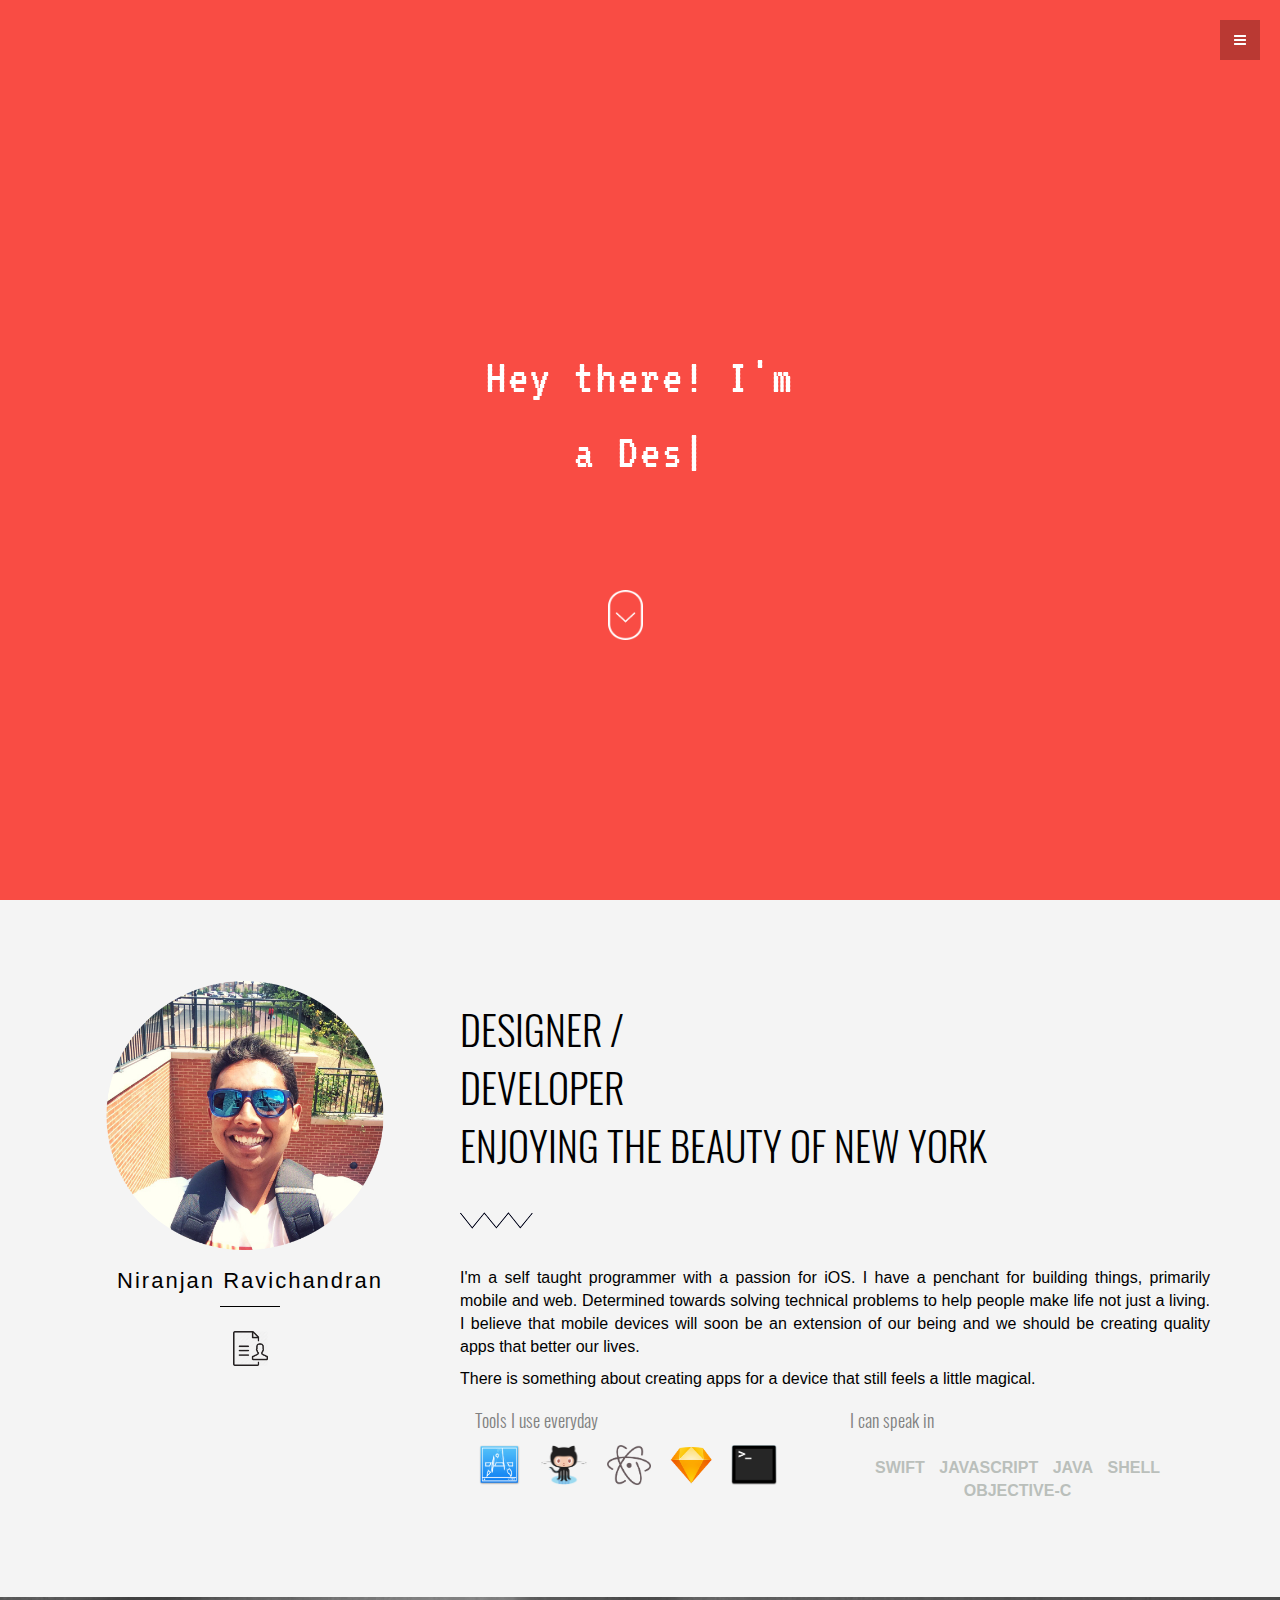
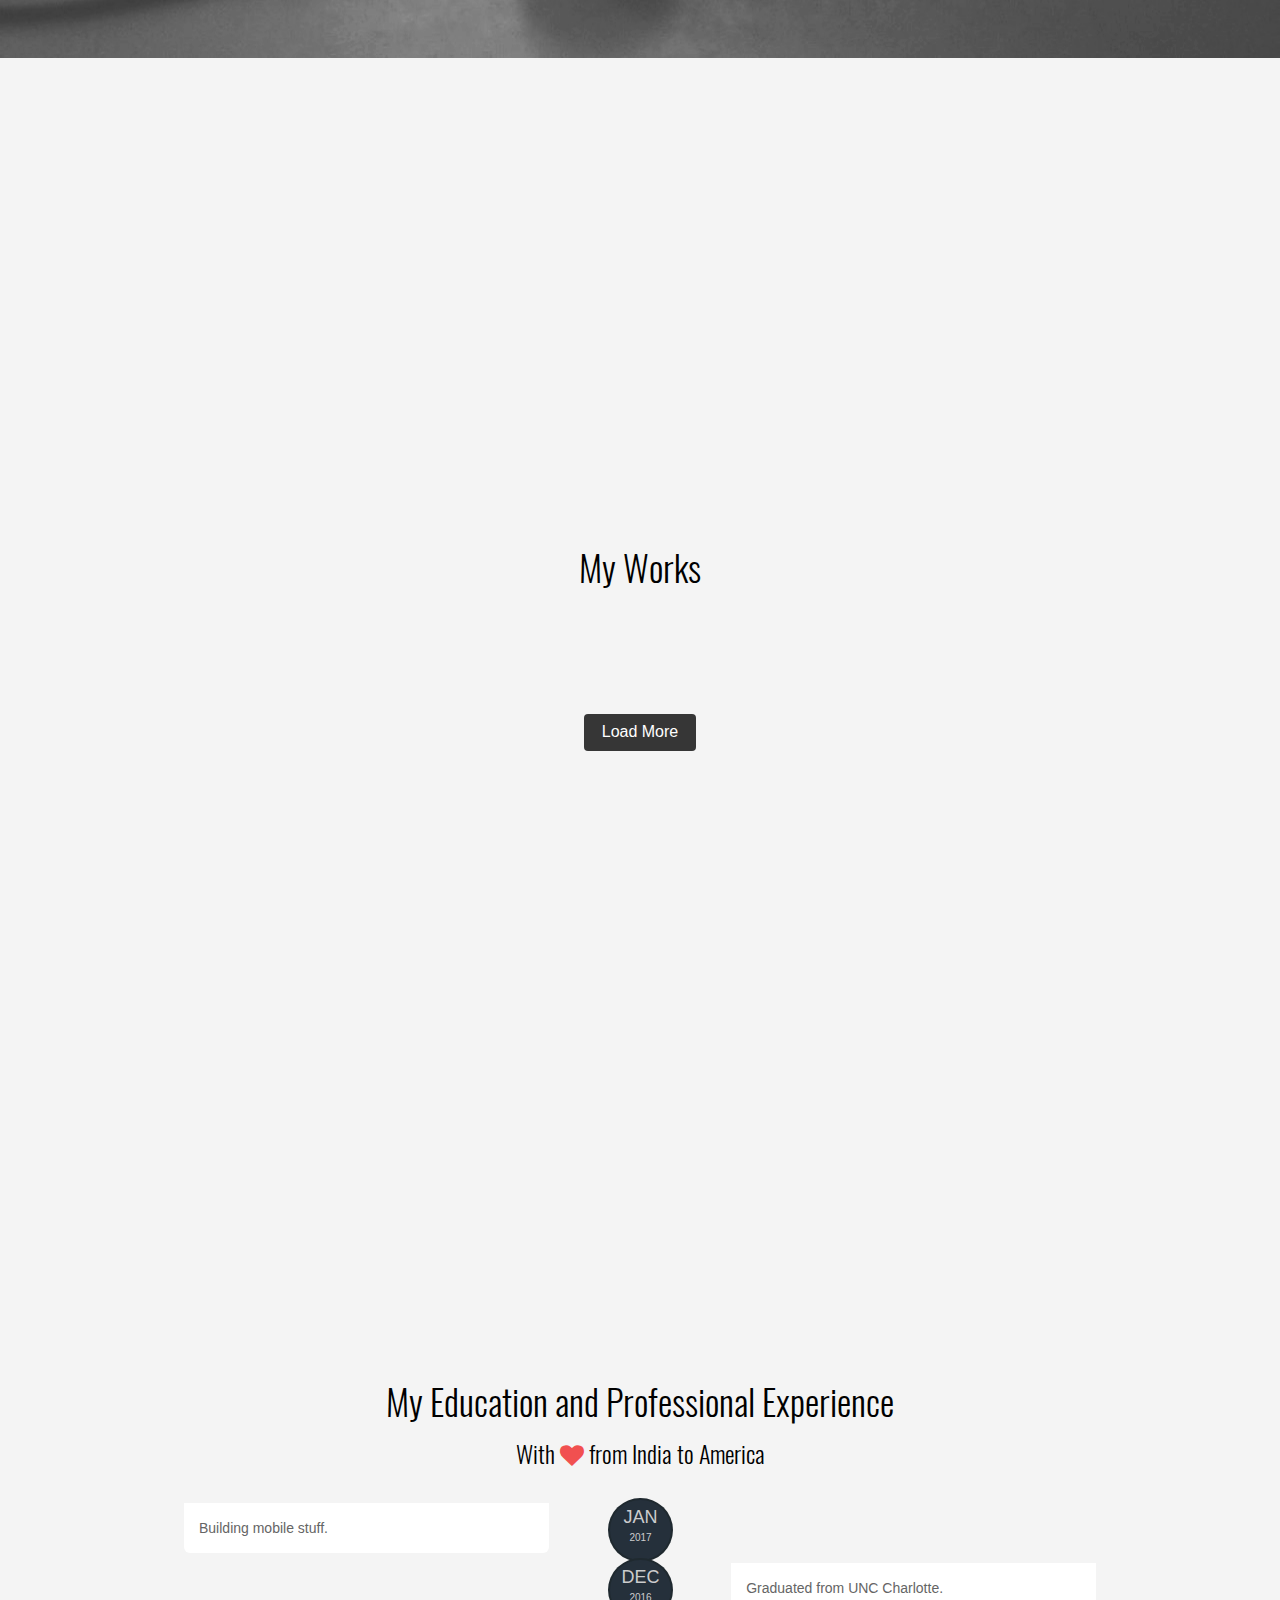
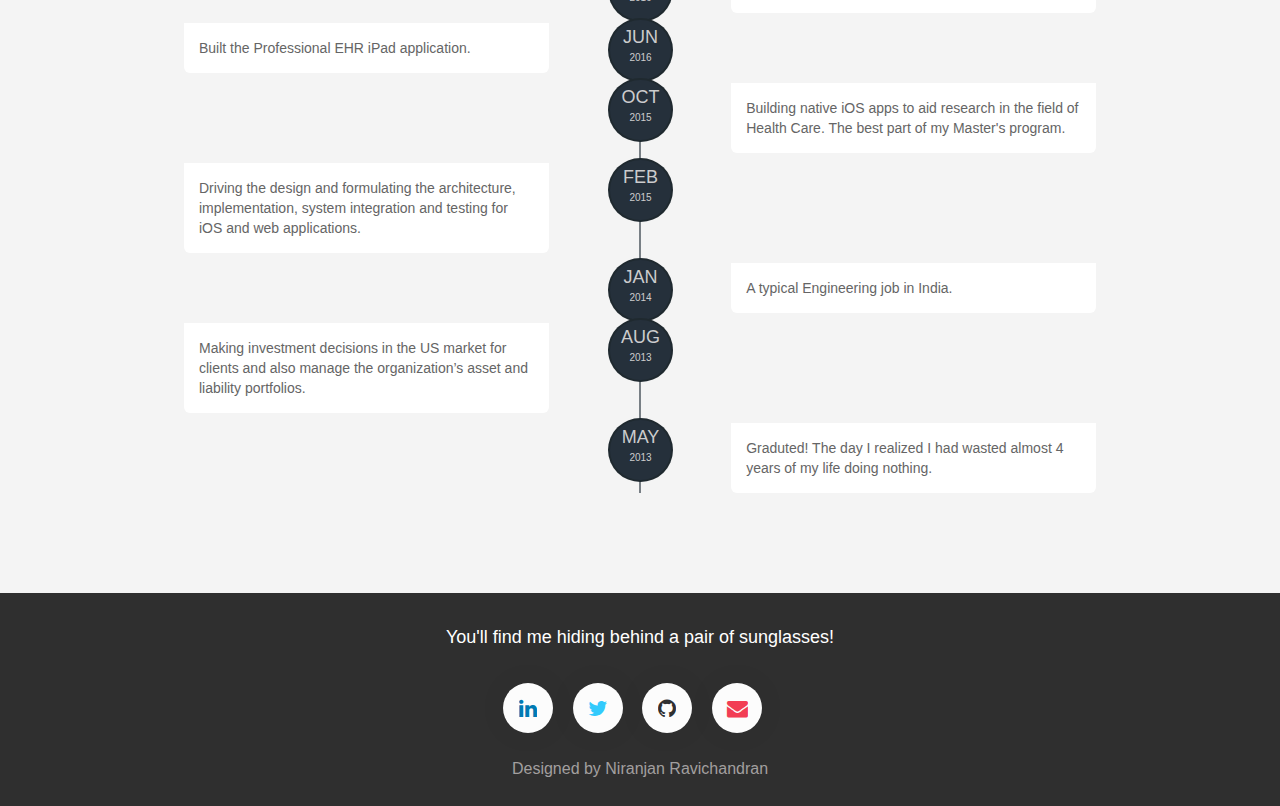
==== index.htm @ da6511f2 "IOS Resume" ====
﻿<!DOCTYPE html>
<html lang="en">
  <head>
    <meta charset="utf-8">
    <meta http-equiv="X-UA-Compatible" content="IE=edge">
    <meta name="viewport" content="width=device-width, initial-scale=1">
    <meta name="description" content="Computer Science graduate student at UNC Charlotte. A full stack developer with more focus on front-end and iOS. Co-founder of Adavers.com">
    <meta name="author" content="Niranjan Ravichandran">
    <!-- Fav icons -->
    <link rel="apple-touch-icon" sizes="57x57" href="assets\icons\apple-icon-57x57.png">
    <link rel="apple-touch-icon" sizes="60x60" href="assets\icons\apple-icon-60x60.png">
    <link rel="apple-touch-icon" sizes="72x72" href="assets\icons\apple-icon-72x72.png">
    <link rel="apple-touch-icon" sizes="76x76" href="assets\icons\apple-icon-76x76.png">
    <link rel="apple-touch-icon" sizes="114x114" href="assets\icons\apple-icon-114x114.png">
    <link rel="apple-touch-icon" sizes="120x120" href="assets\icons\apple-icon-120x120.png">
    <link rel="apple-touch-icon" sizes="144x144" href="assets\icons\apple-icon-144x144.png">
    <link rel="apple-touch-icon" sizes="152x152" href="assets\icons\apple-icon-152x152.png">
    <link rel="apple-touch-icon" sizes="180x180" href="assets\icons\apple-icon-180x180.png">
    <link rel="icon" type="image/png" sizes="192x192" href="assets\icons\android-icon-192x192.png">
    <link rel="icon" type="image/png" sizes="32x32" href="assets/assets/icons/favicon-32x32.png">
    <link rel="icon" type="image/png" sizes="96x96" href="assets\icons\favicon-96x96.png">
    <link rel="icon" type="image/png" sizes="16x16" href="assets\icons\favicon-16x16.png">
    <link rel="manifest" href="assets\icons\manifest.json">
    <meta name="msapplication-TileColor" content="#ffffff">
    <meta name="msapplication-TileImage" content="assets/icons/ms-icon-144x144.png">
    <meta name="theme-color" content="#ffffff">

    <title>Niranjan Ravichadran</title>

    <!-- Bootstrap core CSS -->
    <link href="assets\css\bootstrap.css" rel="stylesheet">

    <!-- Custom Style -->
    <link href="assets\css\style.css" rel="stylesheet">
    <link href="assets\css\font-awesome.min.css" rel="stylesheet">
    <link href='https://fonts.googleapis.com/css?family=VT323' rel='stylesheet' type='text/css'>

  </head>

  <body data-spy="scroll" data-offset="0" data-target="#theMenu">

	<!-- Menu -->
	<nav class="menu" id="theMenu">
		<div class="menu-wrap">
			<h1 class="logo"><a href="#home" class="smoothScroll">Nravichan</a></h1>
			<i class="fa fa-times menu-close"></i>
			<a href="#home" class="smoothScroll">Home</a>
			<a href="#about" class="smoothScroll">About</a>
			<!-- <a href="#work" class="smoothScroll">What I do</a> -->
			<a href="#experience" class="smoothScroll">Experience</a>
			<a href="#contact" class="smoothScroll">Contact</a>
			<a href="https://twitter.com/niranjanrav"><i class="fa fa-twitter"></i></a>
			<a href="https://www.linkedin.com/pub/niranjan-ravichandran/87/378/24"><i class="fa fa-linkedin"></i></a>
			<a href="https://github.com/NiranjanRavichandran"><i class="fa fa-github"></i></a>
			<a href="mailto:nravicha@uncc.edu"><i class="fa fa-envelope"></i></a>
		</div>

		<!-- Menu button -->
		<div id="menuToggle"><i class="fa fa-bars"></i></div>
	</nav>

	<section id="home" name="home"></section>
	<div id="headerwrap">
		<div class="container head-Content">
			<div class="row">
				<div class="col-md-12 ">
          <div class="banner-text">
          <h1>Hey there! I'm</h1>
          <h1><span class="typed-content"></span></h1>
        </div>
          <a href="#about" class="smoothScroll scroll-button"><img src="assets\img\Scroll-Down.png" class="bounce" alt="scroll-down"></a>
				</div>
			</div><! --/row -->
		</div><! --/container -->
	</div><! --/headerwrap -->

	<section id="about" name="about"></section>
	<div id="aboutwrap">
		<div class="container">
			<div class="row">
				<div class="col-lg-4 name">
					<img class="img-responsive" src="assets\img\niranjan.png">
					<p>Niranjan Ravichandran</p>
					<a href="assets\NRAVICHAN-Resume.pdf" target="blank">
            <div class="name-label">
            </div>
          </a>
				</div><! --/col-lg-4-->
				<div class="col-lg-8 name-desc">
					<h2>DESIGNER / <br>DEVELOPER <br>ENJOYING THE BEAUTY OF NEW YORK</h2>
					<div class="name-zig"></div>
						<p>I'm a self taught programmer with a passion for iOS. I have a penchant for building things, primarily mobile and web.
              Determined towards solving technical problems to help people make life not just a living. I believe that mobile devices will soon be an extension of our being and we should be creating quality apps that better our lives. </p>
            <p>There is something about creating apps for a device that still feels a little magical.</p>
              <div class="col-md-6">
                <h4>Tools I use everyday</h4>
                <div class="tools">
                  <img src="assets\img\Xcode-icon-color.png" alt="Xcode">
                  <img src="assets\img\Octocat.png" alt="GitHub">
                  <img src="assets\img\Atom-logo.svg.png" alt="Atom.io">
                  <!-- <img src="assets/img/PS-icon-color.png" alt="Photoshop"> -->
                  <img src="assets\img\Sketch-icon.png" alt="Sketch">
                  <img src="assets\img\terminal.png" alt="Terminal">
                </div>
            </div>
            <div class="col-md-6">
              <h4>I can speak in</h4>
              <ul class="tools">
                <li>Swift</li>
                <li>Javascript</li>
                <li>Java</li>
                <li>Shell</li>
                <li>Objective-C</li>
                <!-- <li>HTML</li>
                <li>CSS</li> -->
              </ul>
            </div>
				</div><!-- /collg8 -->
			</div><!-- /row -->
		</div><!-- /container -->
	</div><!-- /aboutwrap -->

	<!-- ABOUT SEPARATOR -->
	<div class="sep about hidden-xs" data-stellar-background-ratio="0.5"></div>

	<!-- WORK SECTION -->
	<section id="work" name="work"></section>
	<div id="workwrap">
    <div class="container">
      <!-- <h1>Few things I'm good at</h1>
			<div class="row mt centered">

				<div class="col-lg-4 proc">
					<i class="fa fa-code"></i>
					<h3>Web Development</h3>
				</div>
				<div class="col-lg-4 proc">
					<i class="fa fa-apple"></i>
					<h3>iOS Developement</h3>
				</div>
				<div class="col-lg-4 proc">
					<i class="fa fa-heart"></i>
					<h3>UI/UX Design</h3>
				</div>
        </div> -->
        <div class="row">
          <h1>My Works</h1>
        </div><!--/Row -->
        <!-- Work -->
			</div><!--/Container -->
      <div class="container-fluid" id="recentWorks">
          <!-- <div class="row">
              <div class="col-md-4 no_padding">
                  <div class="single_image">
                      <img src="assets/img/portfolio/port1.png" alt="">
                      <div class="image_overlay">
                          <a href="http://meraenglish.com">View Project</a>
                          <h2>Meraenglish</h2>
                      </div>
                  </div>
              </div>
              <div class="col-md-4 no_padding">
                  <div class="single_image">
                      <img src="assets/img/portfolio/port2.png" alt="">
                      <div class="image_overlay">
                          <a href="https://github.com/NiranjanRavichandran/MauritiusExp-2.0">View Project</a>
                          <h2>Mauritius Explored</h2>
                      </div>
                  </div>
              </div>
              <div class="col-md-4 no_padding">
                  <div class="single_image">
                      <img src="assets/img/portfolio/port3.png" alt="">
                      <div class="image_overlay">
                          <a href="https://github.com/NiranjanRavichandran/iCook">View Project</a>
                          <h2>iCook</h2>
                      </div>
                  </div>
              </div>
          </div> -->
          <!-- <div class="row pad_top">
              <div class="col-md-4 no_padding">
                  <div class="single_image">
                      <img src="assets/img/portfolio/port4.png" alt="">
                      <div class="image_overlay">
                          <a href="https://itunes.apple.com/us/app/auto-meter-plus/id817389494?mt=8">View Project</a>
                          <h2>Auto Meter Plus</h2>
                      </div>
                  </div>
              </div>
              <div class="col-md-4 no_padding">
                  <div class="single_image">
                      <img src="assets/img/portfolio/port5.png" alt="">
                      <div class="image_overlay">
                          <a href="http://revathykumar.in">View Project</a>
                          <h2>Revathykumar.in</h2>
                      </div>
                  </div>
              </div>
              <div class="col-md-4 no_padding">
                  <div class="single_image last_padding">
                      <img src="assets/img/portfolio/port6.png" alt="">
                      <div class="image_overlay">
                          <a href="http://meraenglish.com">View Project</a>
                          <h2>Meraenglish.com</h2>
                      </div>
                  </div>
              </div>
          </div> -->
      </div>
      <div class="loadMore" id="loadButton">
        <button class="btn-load" onclick="loadMoreWorks()">Load More</button>
      </div>
	</div><!--/Workwrap -->
	<!-- WORK SEPARATOR -->
	<div class="sep work hidden-xs" data-stellar-background-ratio="0.5"></div>


	<!-- SERVICE SECTION -->
	<section id="services" name="experience"></section>
	<div id="servicewrap">
		<div class="container">
			<div class="row">
				<div class="col-lg-8-offset-2 centered">
					<h1>My Education and Professional Experience</h1>
					<h3>With <span class="fa fa-heart heart"></span> from India to America</h3>
					<!-- <p>Lorem Ipsum is simply dummy text of the printing and typesetting industry.</p> -->
				</div><!-- /col-lg-8 -->
			</div><!--/row -->

    <section id="timeline">
      <article>
      <div class="inner">
        <span class="date">
          <!-- <span class="day">16<sup>th</sup></span> -->
          <span class="month">Jan</span>
          <span class="year">2017</span>
        </span>
        <h2>Veea Inc - iOS Engineer</h2>
        <p>Building mobile stuff.</p>
      </div>
    </article>
    <article>
      <div class="inner">
        <span class="date">
          <!-- <span class="day">17<sup>th</sup></span> -->
          <span class="month">Dec</span>
          <span class="year">2016</span>
        </span>
        <h2>UNC Charlotte - MS CS</h2>
        <p>Graduated from UNC Charlotte.</p>
      </div>
    </article>
      <article>
      <div class="inner">
        <span class="date">
          <!-- <span class="day">6<sup>th</sup></span> -->
          <span class="month">Jun</span>
          <span class="year">2016</span>
        </span>
        <h2>Allscripts - iOS Engineer Intern</h2>
        <p>Built the Professional EHR iPad application.</p>
      </div>
    </article>
        <article>
        <div class="inner">
          <span class="date">
            <!-- <span class="day">20<sup>th</sup></span> -->
            <span class="month">Oct</span>
            <span class="year">2015</span>
          </span>
          <h2>UNC Charlotte - Research Assistant</h2>
          <p>Building native iOS apps to aid research in the field of Health Care. The best part of my Master's program.</p>
        </div>
      </article>
      <article>
        <div class="inner">
          <span class="date">
            <!-- <span class="day">1<sup>st</sup></span> -->
            <span class="month">Feb</span>
            <span class="year">2015</span>
          </span>
          <h2>Adavers.com - Engineer</h2>
          <p>Driving the design and formulating the architecture, implementation, system integration and testing for iOS and web applications.</p>
        </div>
      </article>
      <article>
        <div class="inner">
          <span class="date">
            <!-- <span class="day">20<sup>th</sup></span> -->
            <span class="month">Jan</span>
            <span class="year">2014</span>
          </span>
          <h2>NTT Data - Software Engineer</h2>
          <p>A typical Engineering job in India.</p>
        </div>
      </article>
      <article>
        <div class="inner">
          <span class="date">
            <!-- <span class="day">6<sup>th</sup></span> -->
            <span class="month">Aug</span>
            <span class="year">2013</span>
          </span>
          <h2>SBMS - Portfolio Analyst</h2>
          <p>Making investment decisions in the US market for clients and also manage the organization’s asset and liability portfolios.</p>
        </div>
      </article>
      <article>
        <div class="inner">
          <span class="date">
            <!-- <span class="day">30<sup>th</sup></span> -->
            <span class="month">May</span>
            <span class="year">2013</span>
          </span>
          <h2>Anna University - B.Tech IT</h2>
          <p>Graduted! The day I realized I had wasted almost 4 years of my life doing nothing.</p>
        </div>
      </article>
    </section>

		</div><!--/container -->
	</div><!--/servicewrap -->


	<!-- SERVICE SECTION -->
	<section id="contact" name="contact"></section>
	<!-- CONTACT SEPARATOR -->
	<!-- <div class="sep contact hidden-xs" data-stellar-background-ratio="0.5"></div> -->

	<div id="contactwrap">
		<div class="container">
			<div class="row">
				<div class="col-lg-12">
          			<h4 class="contact-text">You'll find me hiding behind a pair of sunglasses!</h4>
          			<div class="social-buttons">
           			<!-- <a href="https://www.facebook.com/Niranjanrav" class="social-button facebook">
             			<i class="fa fa-facebook"></i></a> -->
              			<a href="https://www.linkedin.com/in/nravichan" class="social-button linkedin">
                		<i class="fa fa-linkedin"></i></a>
                    <a href="https://twitter.com/niranjanrav" class="social-button twitter">
               			<i class="fa fa-twitter"></i></a>
                		<a href="https://github.com/NiranjanRavichandran" class="social-button github">
                		<i class="fa fa-github"></i></a>
                		<a href="mailto:nravicha@uncc.edu" class="social-button mail">
                		<i class="fa fa-envelope"></i></a>
          		</div>
          		<div class="copyright">
            			Designed by Niranjan Ravichandran
         	 	</div>
			</div>
		</div><!--/row -->

		</div><!-- /container -->
	</div>

    <!-- Bootstrap core JavaScript
    ================================================== -->

    <script src="https://ajax.googleapis.com/ajax/libs/jquery/1.11.0/jquery.min.js"></script>
	<script src="assets\js\classie.js"></script>
    <script src="assets\js\bootstrap.min.js"></script>
    <script src="assets\js\smoothscroll.js"></script>
    <script src="assets\js\animations.js"></script>
	<script src="assets\js\jquery.stellar.min.js"></script>
	<script src="assets\js\main.js"></script>
  <script src="assets\js\typed.js"></script>

  
		<script>
		$(function(){
			$.stellar({
				horizontalScrolling: false,
				verticalOffset: 40
			});
		});
		</script>

  </body>
</html>
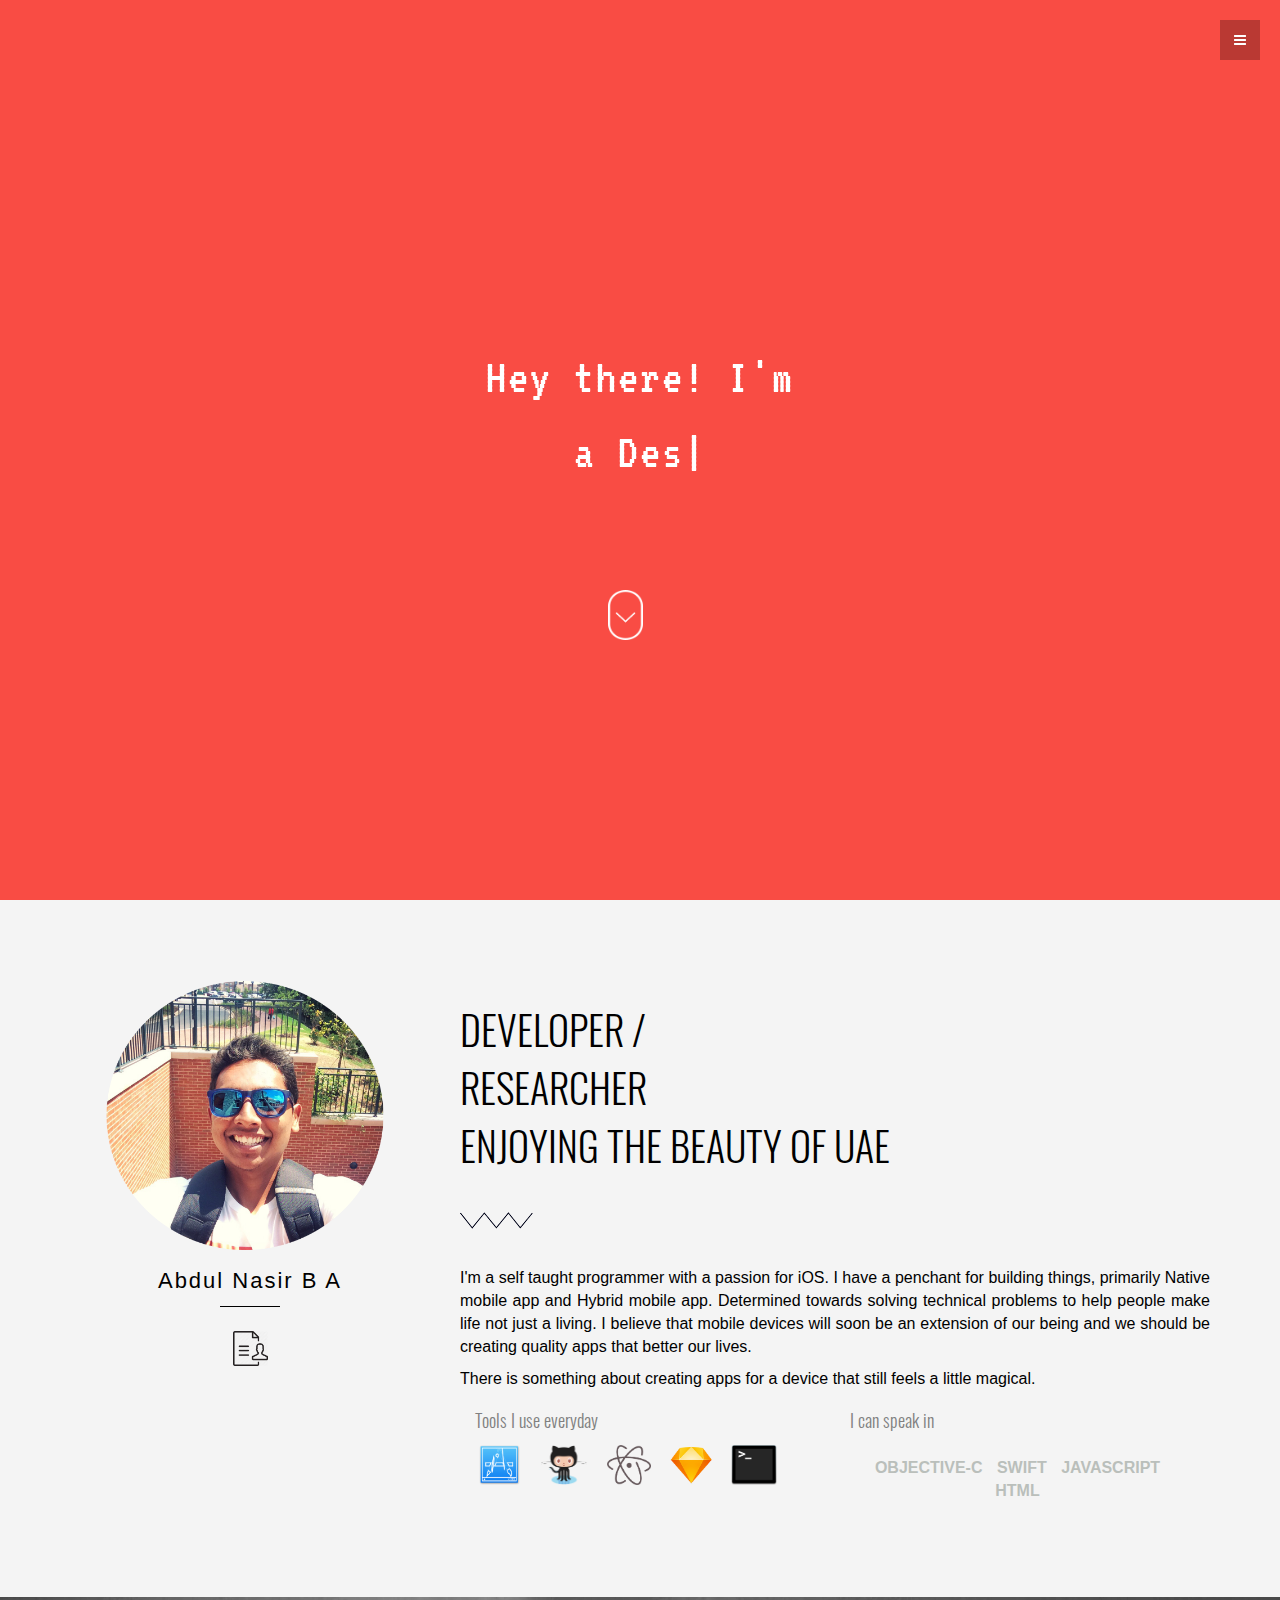
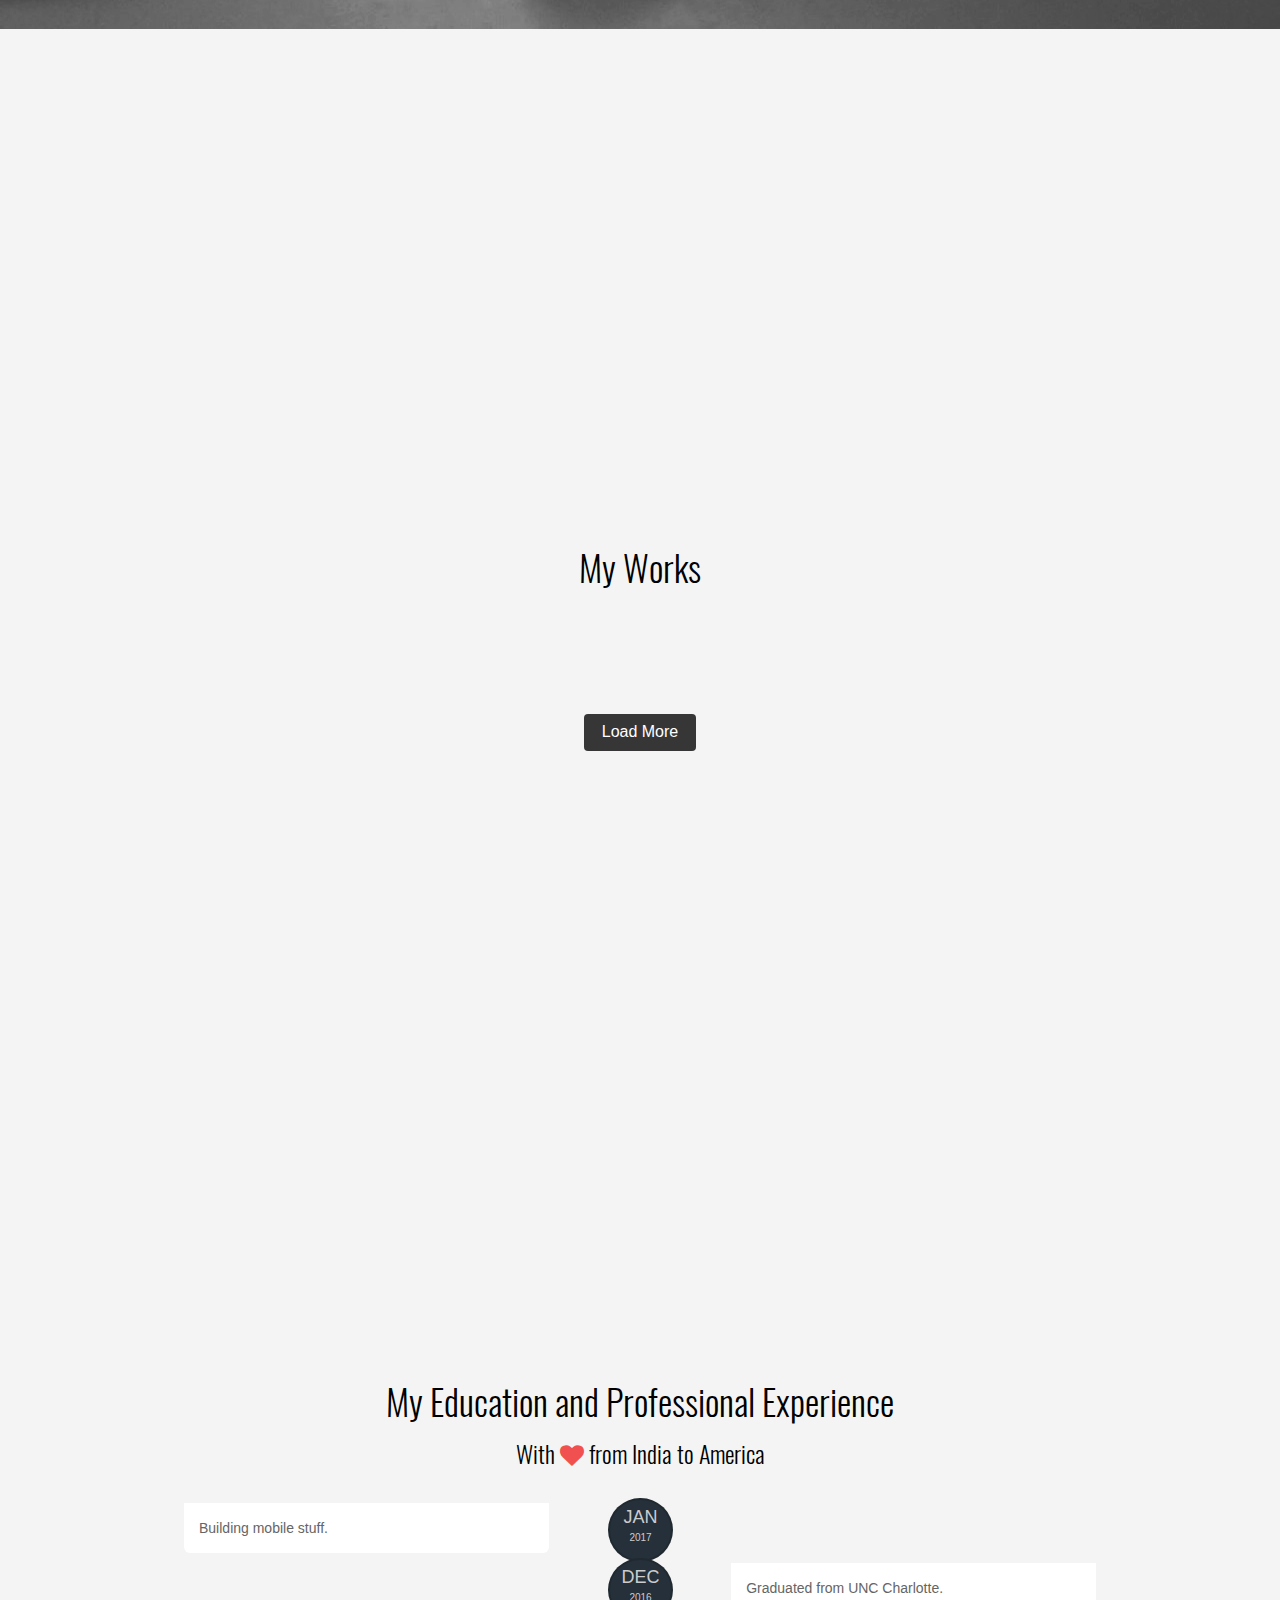
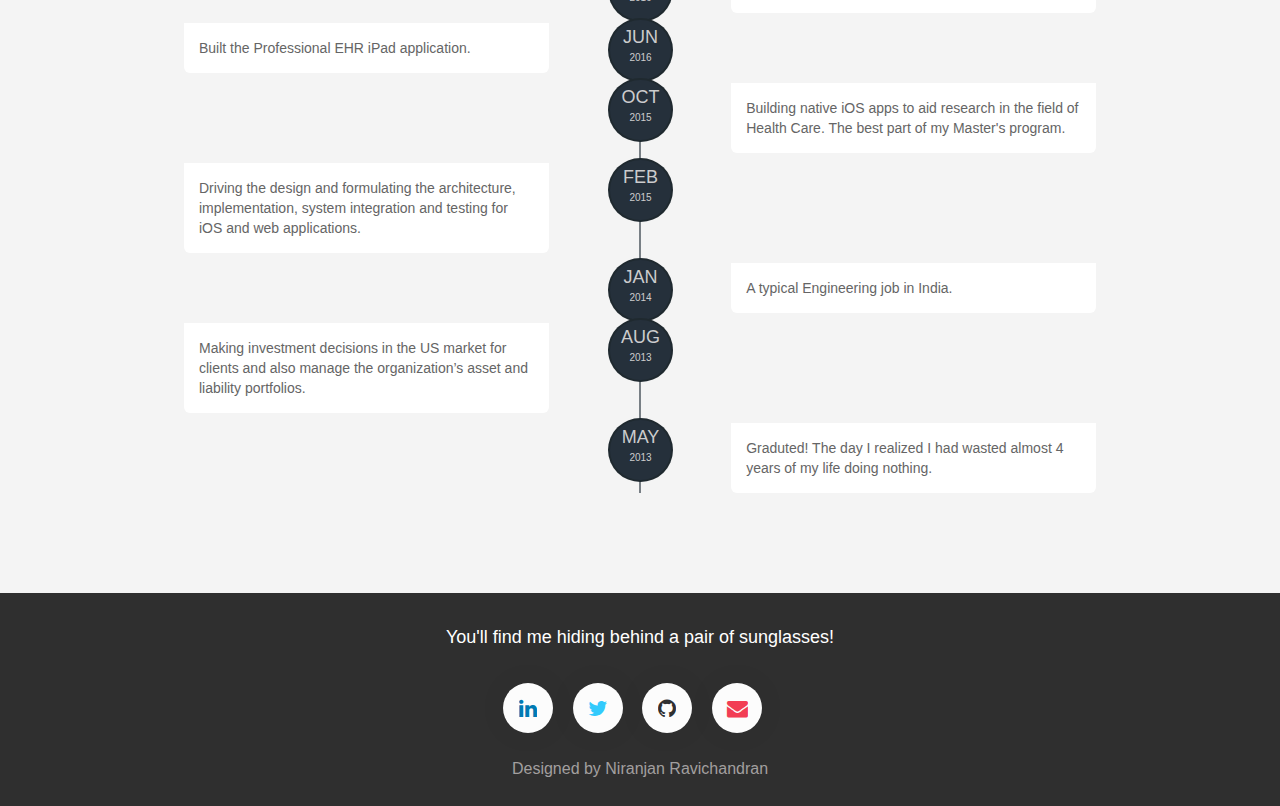
==== commit 5f526d98: "iosdeveloper" ====
--- a/index.htm
+++ b/index.htm
@@ -1,4 +1,4 @@
-﻿<!DOCTYPE html>
+<!DOCTYPE html>
 <html lang="en">
   <head>
     <meta charset="utf-8">
@@ -25,7 +25,7 @@
     <meta name="msapplication-TileImage" content="assets/icons/ms-icon-144x144.png">
     <meta name="theme-color" content="#ffffff">
 
-    <title>Niranjan Ravichadran</title>
+    <title>Abdul Nasir B A</title>
 
     <!-- Bootstrap core CSS -->
     <link href="assets\css\bootstrap.css" rel="stylesheet">
@@ -80,16 +80,16 @@
 			<div class="row">
 				<div class="col-lg-4 name">
 					<img class="img-responsive" src="assets\img\niranjan.png">
-					<p>Niranjan Ravichandran</p>
+					<p>Abdul Nasir B A</p>
 					<a href="assets\NRAVICHAN-Resume.pdf" target="blank">
             <div class="name-label">
             </div>
           </a>
 				</div><! --/col-lg-4-->
 				<div class="col-lg-8 name-desc">
-					<h2>DESIGNER / <br>DEVELOPER <br>ENJOYING THE BEAUTY OF NEW YORK</h2>
+					<h2>DEVELOPER / <br>RESEARCHER <br>ENJOYING THE BEAUTY OF UAE</h2>
 					<div class="name-zig"></div>
-						<p>I'm a self taught programmer with a passion for iOS. I have a penchant for building things, primarily mobile and web.
+						<p>I'm a self taught programmer with a passion for iOS. I have a penchant for building things, primarily Native mobile app and Hybrid mobile app.
               Determined towards solving technical problems to help people make life not just a living. I believe that mobile devices will soon be an extension of our being and we should be creating quality apps that better our lives. </p>
             <p>There is something about creating apps for a device that still feels a little magical.</p>
               <div class="col-md-6">
@@ -106,11 +106,11 @@
             <div class="col-md-6">
               <h4>I can speak in</h4>
               <ul class="tools">
+				<li>Objective-C</li>
                 <li>Swift</li>
                 <li>Javascript</li>
-                <li>Java</li>
-                <li>Shell</li>
-                <li>Objective-C</li>
+                <li>HTML</li>
+				
                 <!-- <li>HTML</li>
                 <li>CSS</li> -->
               </ul>
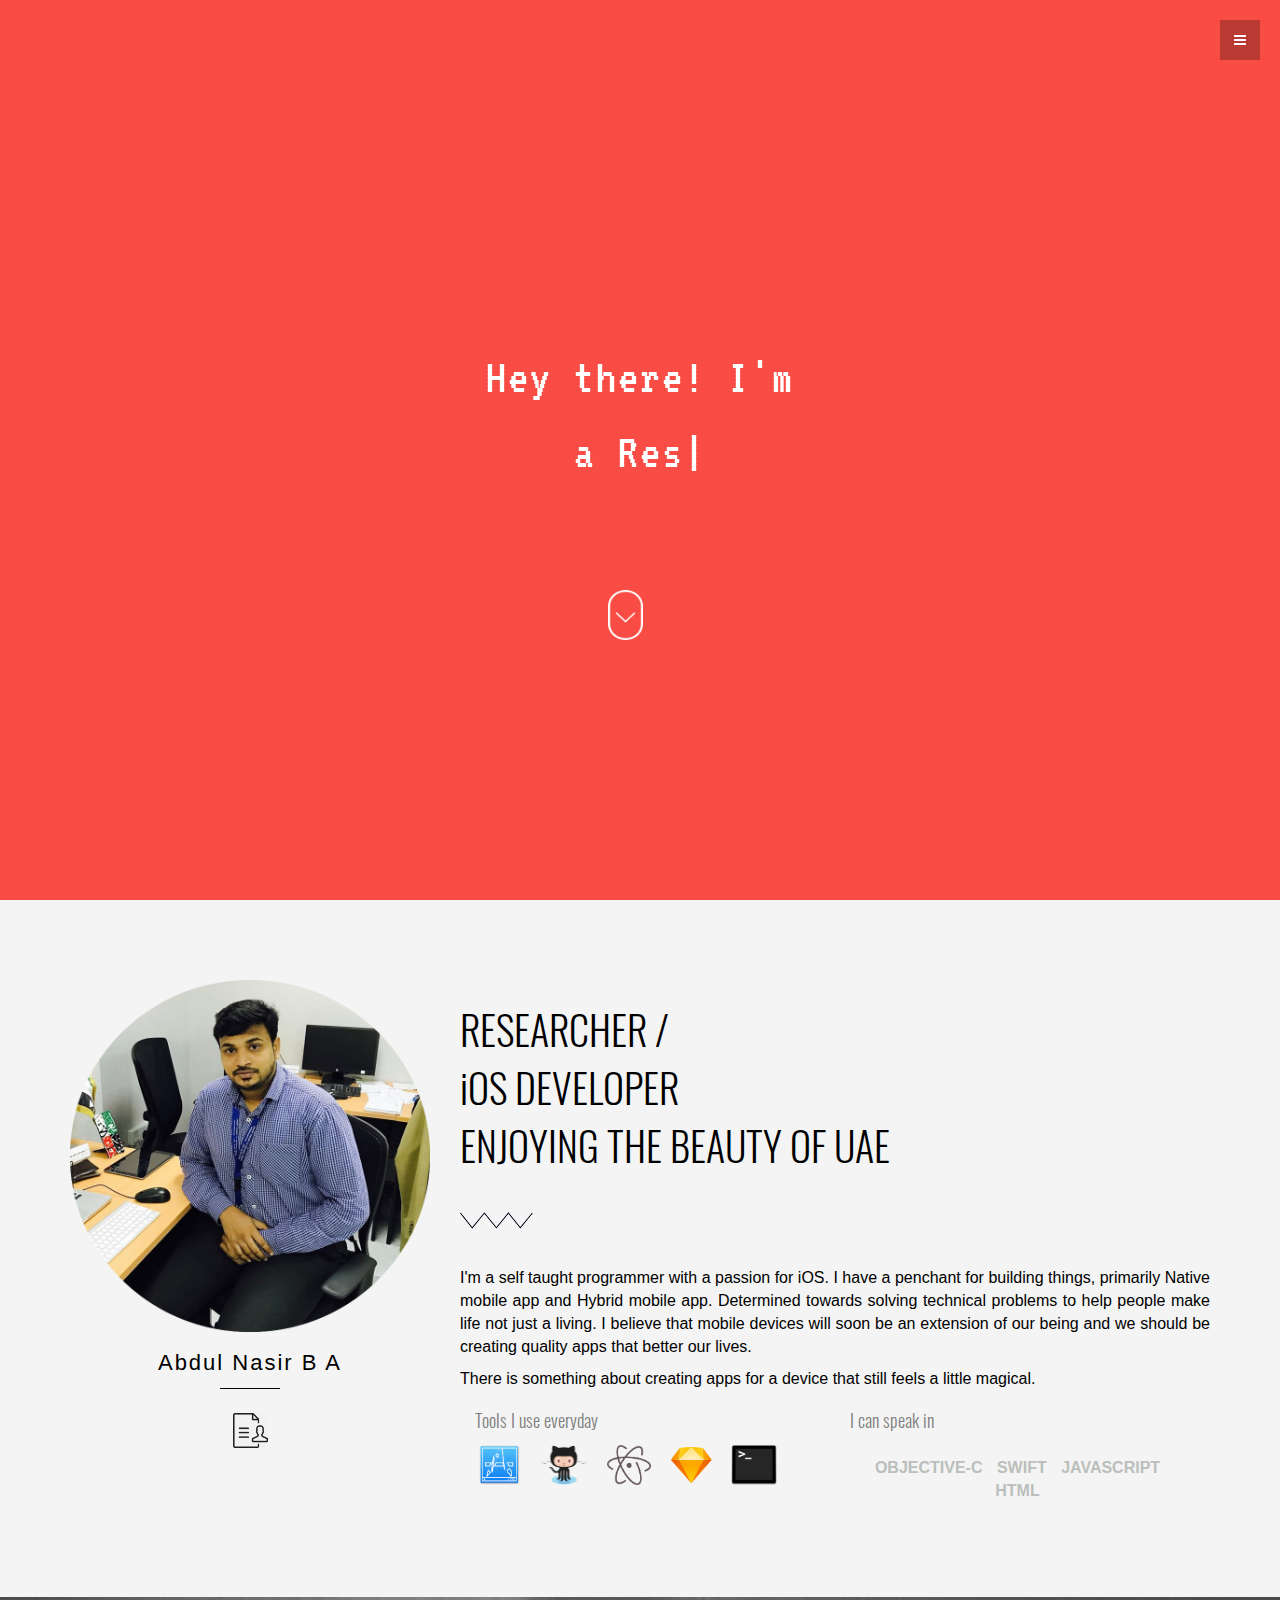
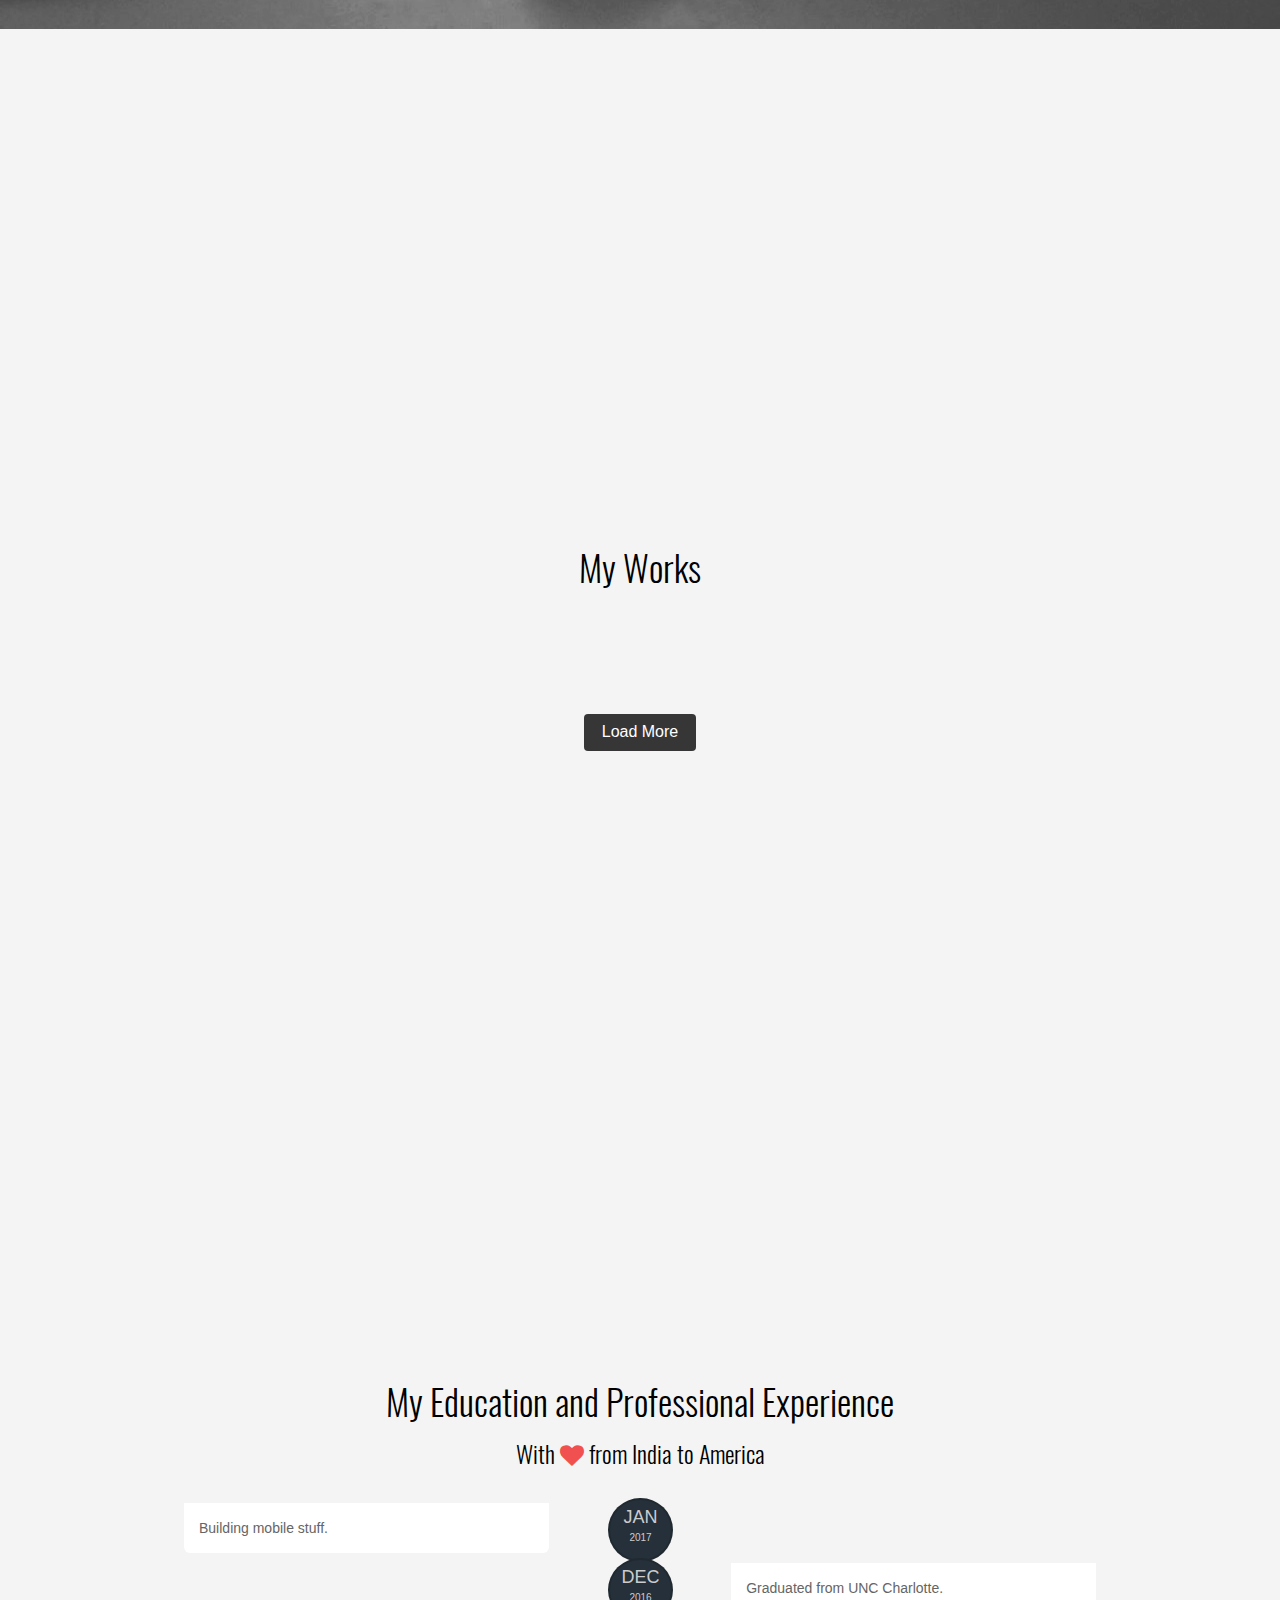
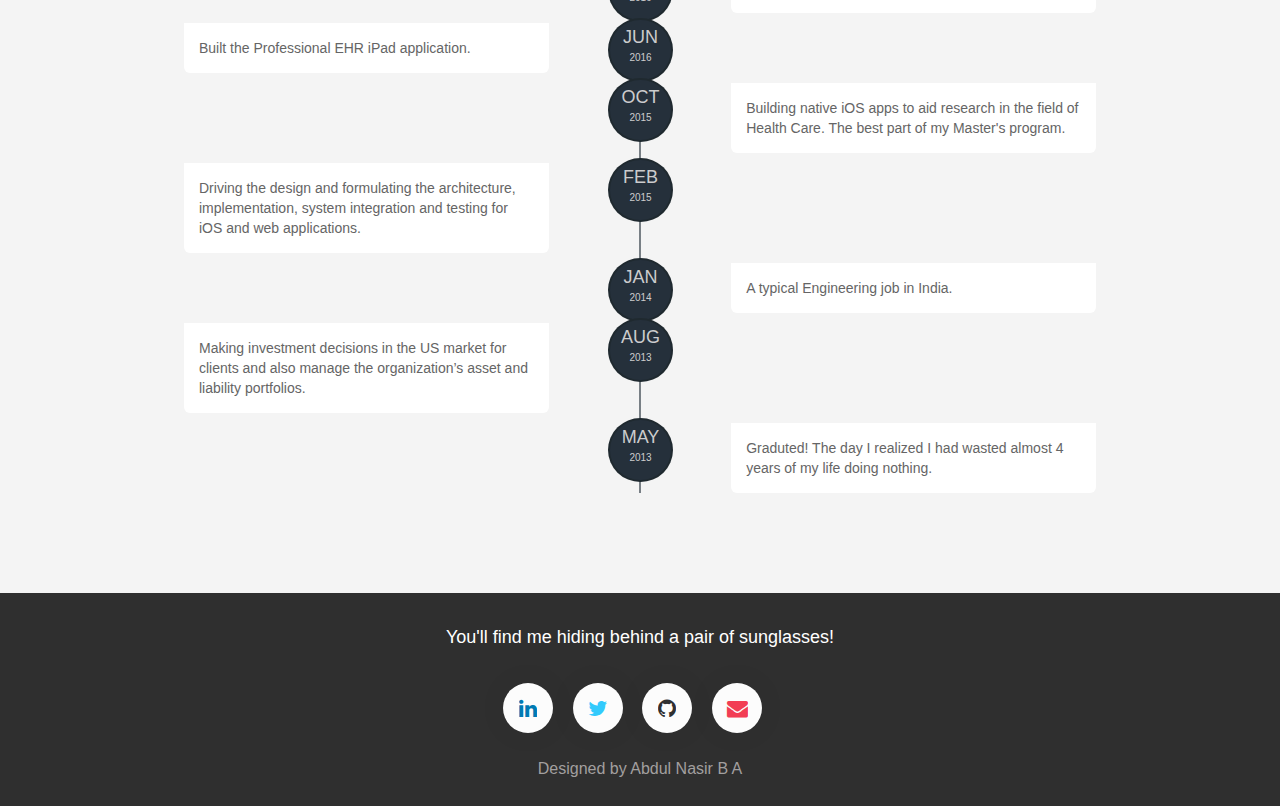
==== commit daec3623: "change" ====
--- a/index.htm
+++ b/index.htm
@@ -42,17 +42,17 @@
 	<!-- Menu -->
 	<nav class="menu" id="theMenu">
 		<div class="menu-wrap">
-			<h1 class="logo"><a href="#home" class="smoothScroll">Nravichan</a></h1>
+			<h1 class="logo"><a href="#home" class="smoothScroll">Abdul Nasir</a></h1>
 			<i class="fa fa-times menu-close"></i>
 			<a href="#home" class="smoothScroll">Home</a>
 			<a href="#about" class="smoothScroll">About</a>
 			<!-- <a href="#work" class="smoothScroll">What I do</a> -->
 			<a href="#experience" class="smoothScroll">Experience</a>
 			<a href="#contact" class="smoothScroll">Contact</a>
-			<a href="https://twitter.com/niranjanrav"><i class="fa fa-twitter"></i></a>
-			<a href="https://www.linkedin.com/pub/niranjan-ravichandran/87/378/24"><i class="fa fa-linkedin"></i></a>
-			<a href="https://github.com/NiranjanRavichandran"><i class="fa fa-github"></i></a>
-			<a href="mailto:nravicha@uncc.edu"><i class="fa fa-envelope"></i></a>
+			<a href="https://twitter.com/abdulnasarba"><i class="fa fa-twitter"></i></a>
+			<a href="https://www.linkedin.com/in/abdulnasar"><i class="fa fa-linkedin"></i></a>
+			<a href="https://github.com/abdulnasirba"><i class="fa fa-github"></i></a>
+			<a href="mailto:abdulnasarba@gmail.com"><i class="fa fa-envelope"></i></a>
 		</div>
 
 		<!-- Menu button -->
@@ -79,15 +79,15 @@
 		<div class="container">
 			<div class="row">
 				<div class="col-lg-4 name">
-					<img class="img-responsive" src="assets\img\niranjan.png">
+					<img class="img-responsive" src="assets\img\abdul.png">
 					<p>Abdul Nasir B A</p>
-					<a href="assets\NRAVICHAN-Resume.pdf" target="blank">
+					<a href="assets\MobileAppDeveloperCV.pdf" target="blank">
             <div class="name-label">
             </div>
           </a>
 				</div><! --/col-lg-4-->
 				<div class="col-lg-8 name-desc">
-					<h2>DEVELOPER / <br>RESEARCHER <br>ENJOYING THE BEAUTY OF UAE</h2>
+					<h2>RESEARCHER / <br>iOS DEVELOPER <br>ENJOYING THE BEAUTY OF UAE</h2>
 					<div class="name-zig"></div>
 						<p>I'm a self taught programmer with a passion for iOS. I have a penchant for building things, primarily Native mobile app and Hybrid mobile app.
               Determined towards solving technical problems to help people make life not just a living. I believe that mobile devices will soon be an extension of our being and we should be creating quality apps that better our lives. </p>
@@ -336,17 +336,17 @@
           			<div class="social-buttons">
            			<!-- <a href="https://www.facebook.com/Niranjanrav" class="social-button facebook">
              			<i class="fa fa-facebook"></i></a> -->
-              			<a href="https://www.linkedin.com/in/nravichan" class="social-button linkedin">
+              			<a href="https://www.linkedin.com/in/abdulnasar" class="social-button linkedin">
                 		<i class="fa fa-linkedin"></i></a>
-                    <a href="https://twitter.com/niranjanrav" class="social-button twitter">
+                    <a href="https://twitter.com/abdulnasarba" class="social-button twitter">
                			<i class="fa fa-twitter"></i></a>
-                		<a href="https://github.com/NiranjanRavichandran" class="social-button github">
+                		<a href="https://github.com/abdulnasirba" class="social-button github">
                 		<i class="fa fa-github"></i></a>
-                		<a href="mailto:nravicha@uncc.edu" class="social-button mail">
+                		<a href="mailto:abdulnasarba@gmail.com" class="social-button mail">
                 		<i class="fa fa-envelope"></i></a>
           		</div>
           		<div class="copyright">
-            			Designed by Niranjan Ravichandran
+            			Designed by Abdul Nasir B A
          	 	</div>
 			</div>
 		</div><!--/row -->
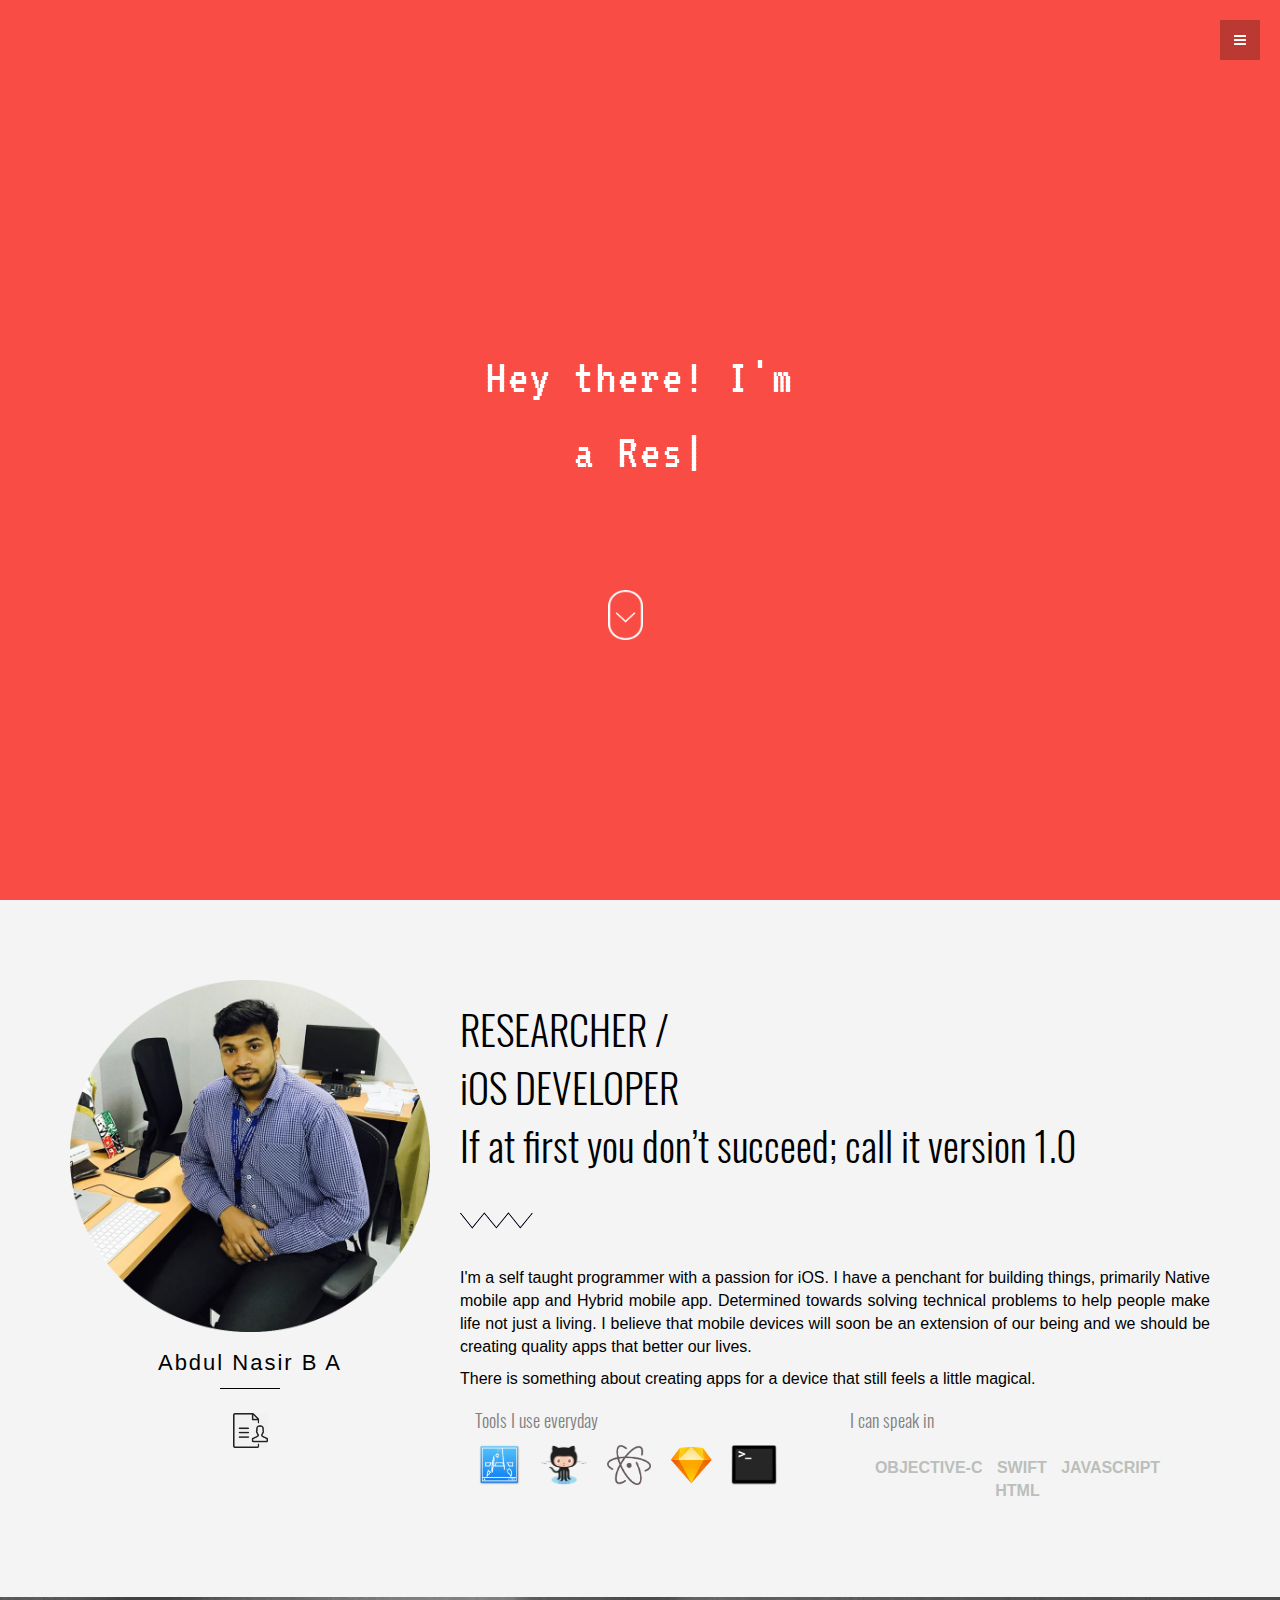
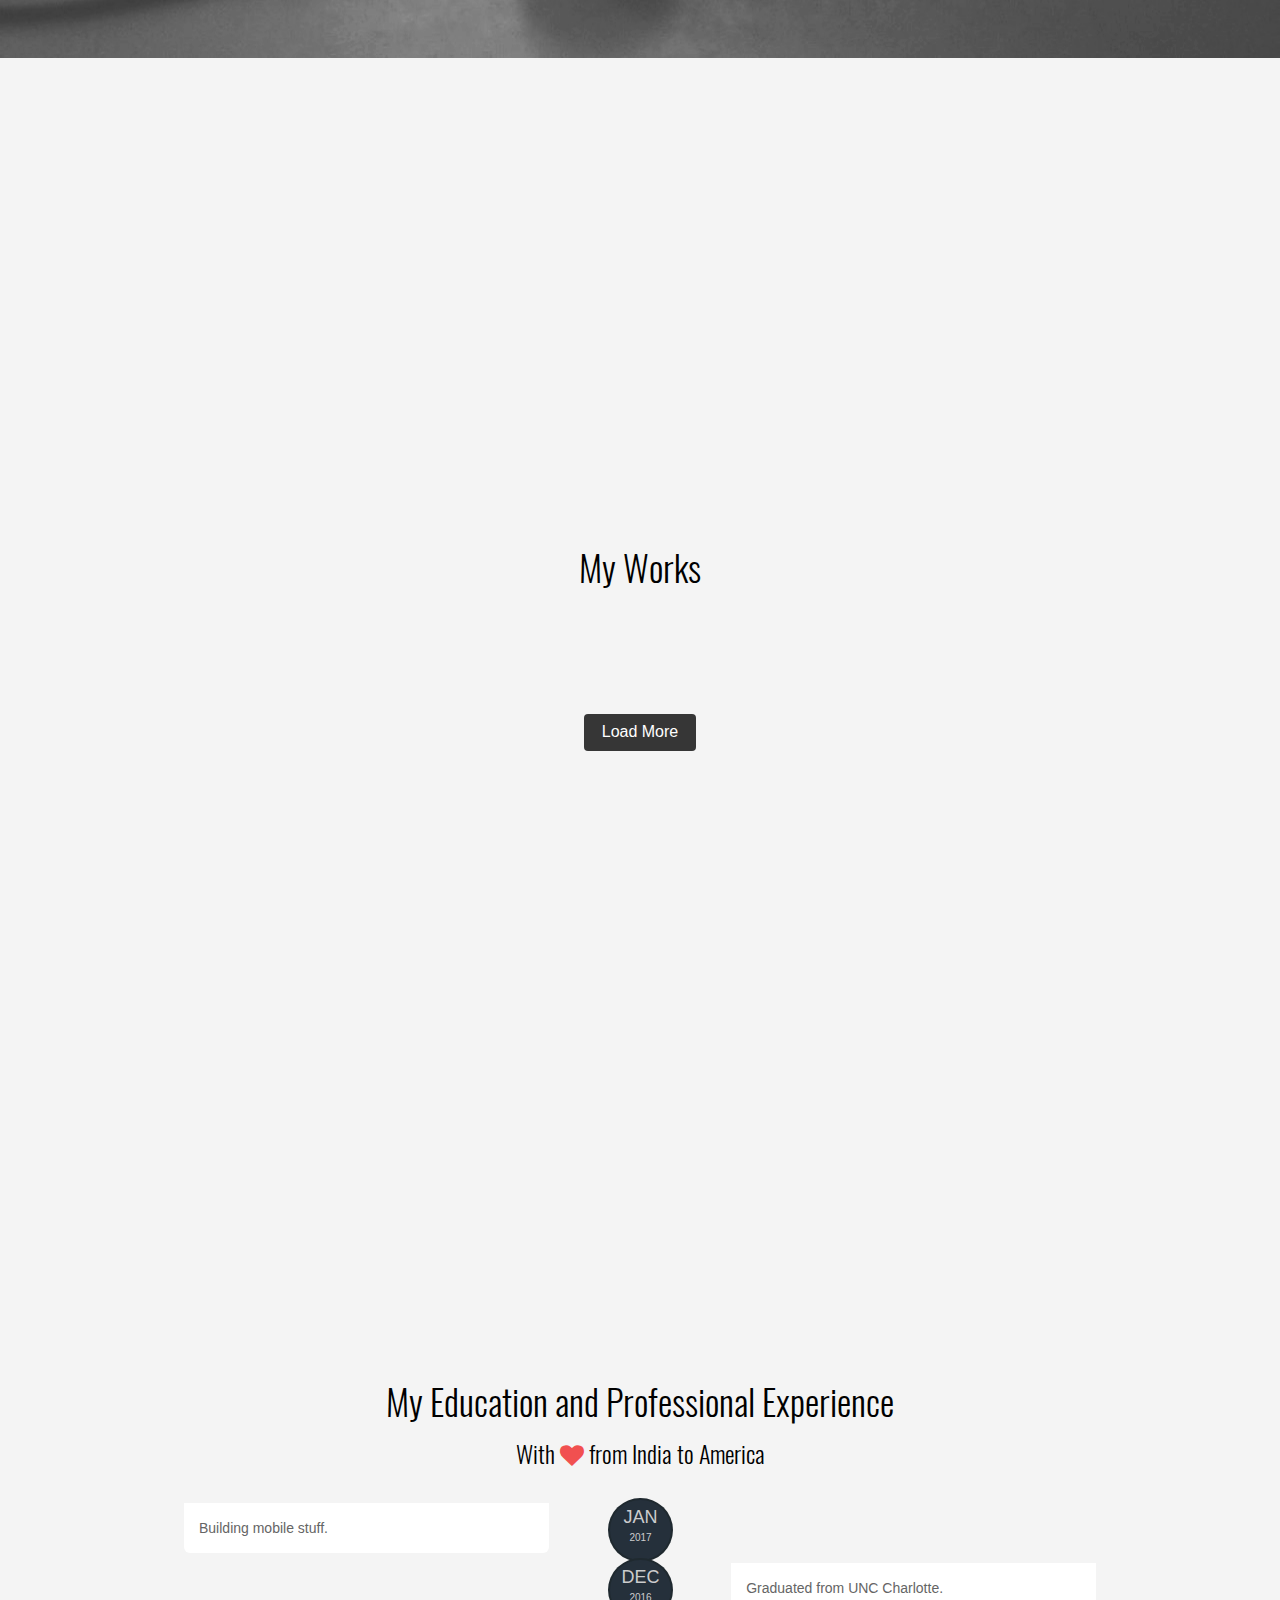
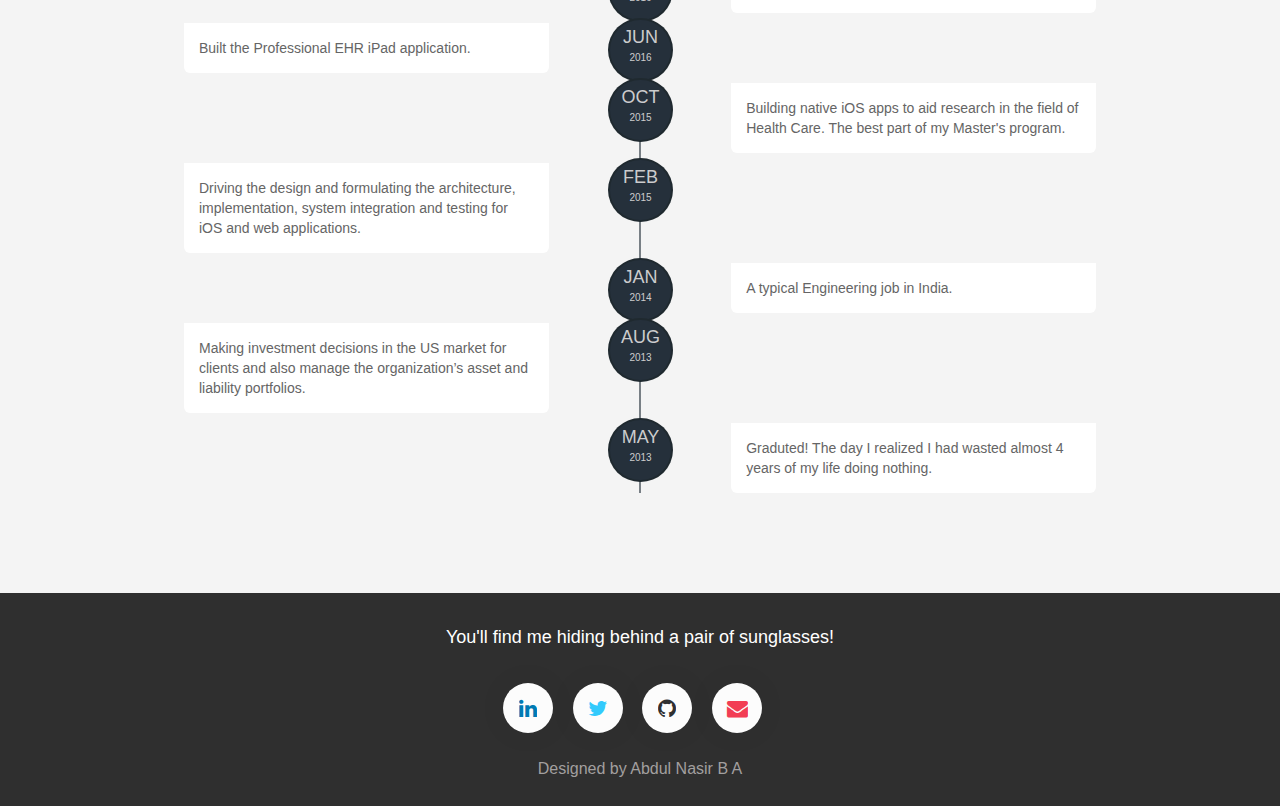
==== commit 3caf8e47: "new change" ====
--- a/index.htm
+++ b/index.htm
@@ -87,7 +87,7 @@
           </a>
 				</div><! --/col-lg-4-->
 				<div class="col-lg-8 name-desc">
-					<h2>RESEARCHER / <br>iOS DEVELOPER <br>ENJOYING THE BEAUTY OF UAE</h2>
+					<h2>RESEARCHER / <br>iOS DEVELOPER <br>If at first you don’t succeed; call it version 1.0</h2>
 					<div class="name-zig"></div>
 						<p>I'm a self taught programmer with a passion for iOS. I have a penchant for building things, primarily Native mobile app and Hybrid mobile app.
               Determined towards solving technical problems to help people make life not just a living. I believe that mobile devices will soon be an extension of our being and we should be creating quality apps that better our lives. </p>
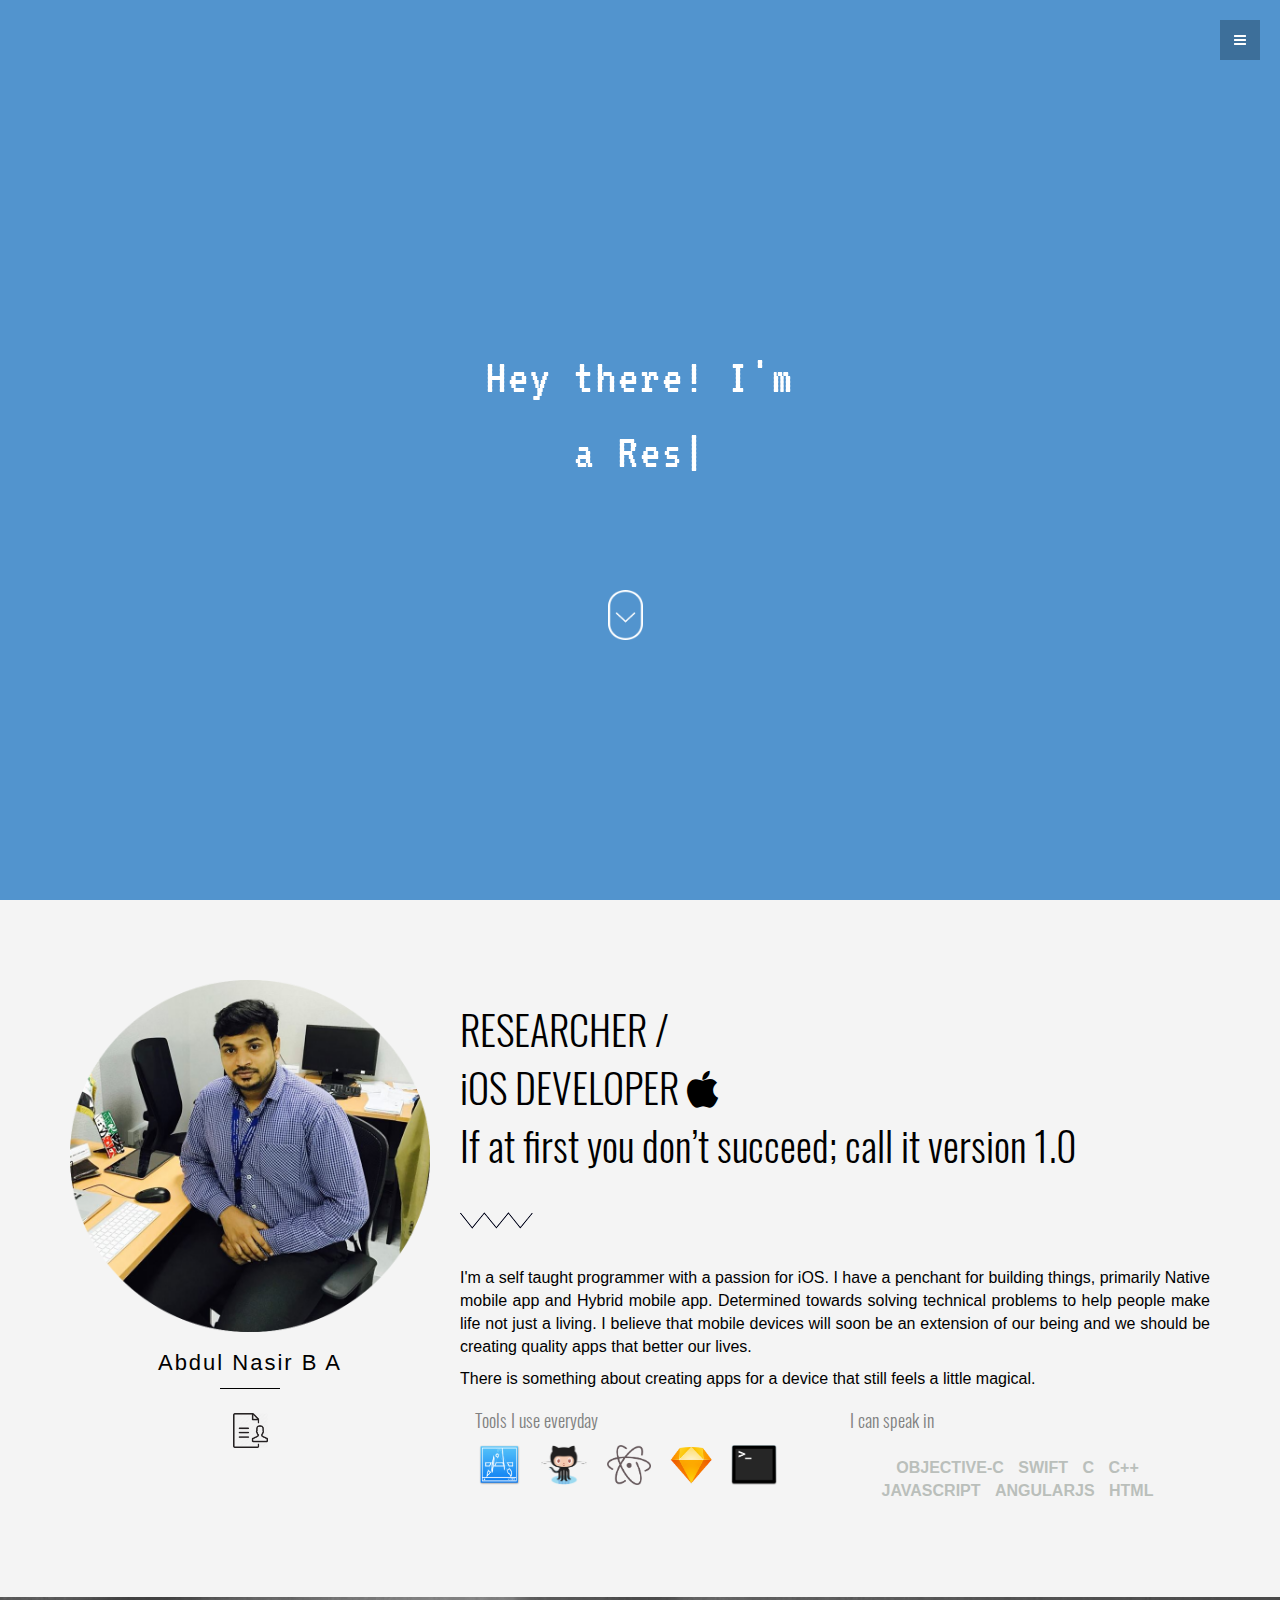
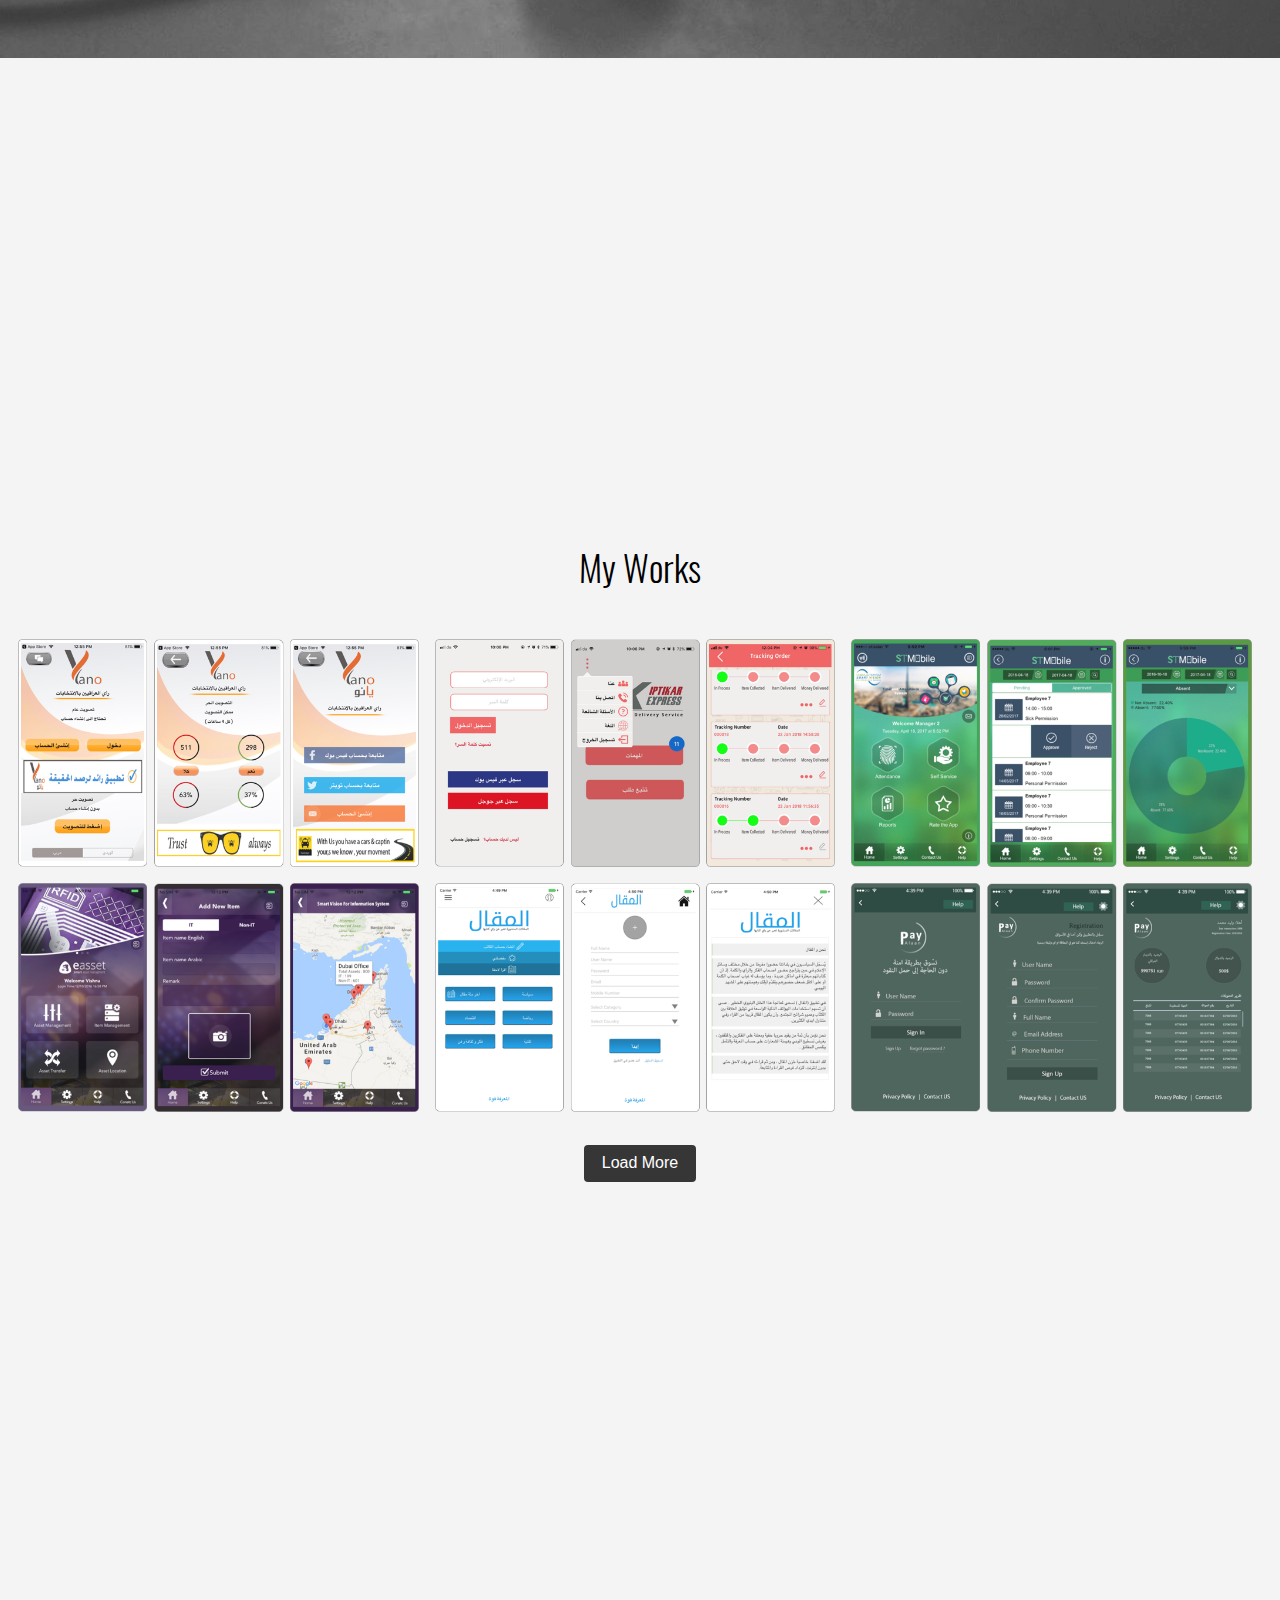
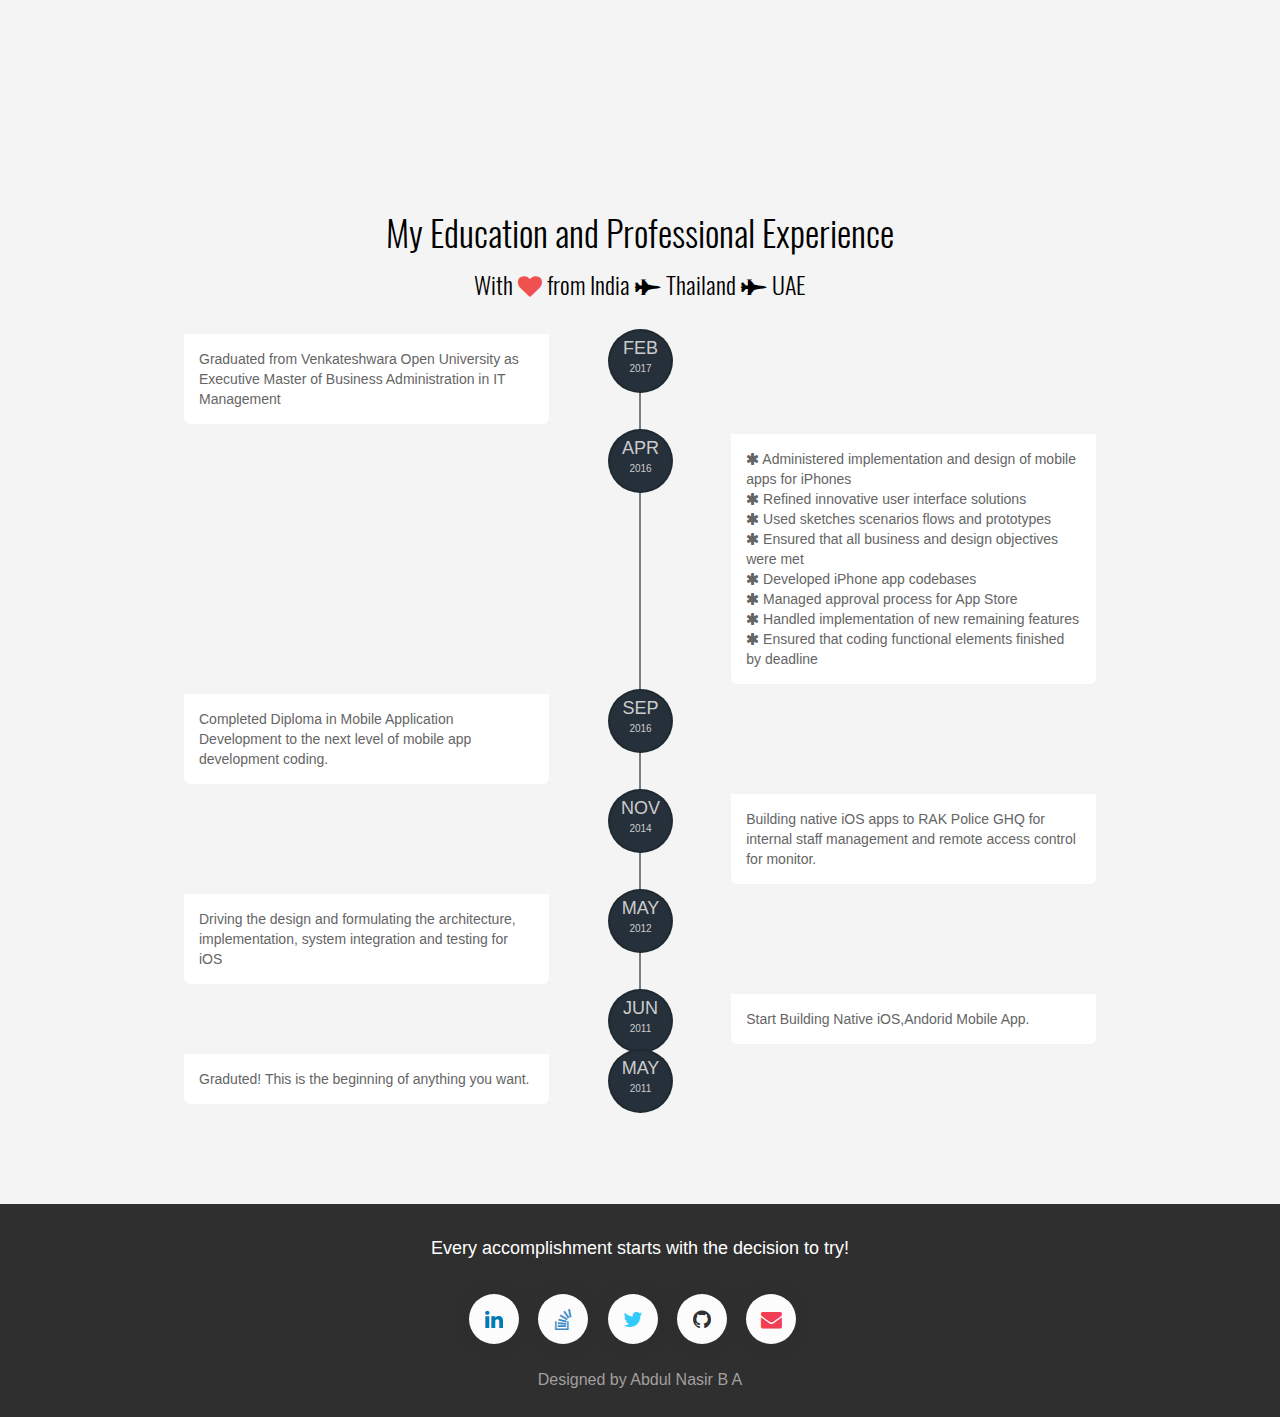
==== commit 4dda53bc: "final" ====
--- a/index.htm
+++ b/index.htm
@@ -4,8 +4,8 @@
     <meta charset="utf-8">
     <meta http-equiv="X-UA-Compatible" content="IE=edge">
     <meta name="viewport" content="width=device-width, initial-scale=1">
-    <meta name="description" content="Computer Science graduate student at UNC Charlotte. A full stack developer with more focus on front-end and iOS. Co-founder of Adavers.com">
-    <meta name="author" content="Niranjan Ravichandran">
+    <meta name="description" content="Bachelor of Engineering In Computer Science graduate student at VTU. Specialized in iOS Application Development">
+    <meta name="author" content="Abdul Nasir">
     <!-- Fav icons -->
     <link rel="apple-touch-icon" sizes="57x57" href="assets\icons\apple-icon-57x57.png">
     <link rel="apple-touch-icon" sizes="60x60" href="assets\icons\apple-icon-60x60.png">
@@ -51,8 +51,10 @@
 			<a href="#contact" class="smoothScroll">Contact</a>
 			<a href="https://twitter.com/abdulnasarba"><i class="fa fa-twitter"></i></a>
 			<a href="https://www.linkedin.com/in/abdulnasar"><i class="fa fa-linkedin"></i></a>
+			<a href="https://stackoverflow.com/users/1793222/abdu"><i class="fa fa-stack-overflow"></i></a>
 			<a href="https://github.com/abdulnasirba"><i class="fa fa-github"></i></a>
 			<a href="mailto:abdulnasarba@gmail.com"><i class="fa fa-envelope"></i></a>
+			
 		</div>
 
 		<!-- Menu button -->
@@ -87,7 +89,7 @@
           </a>
 				</div><! --/col-lg-4-->
 				<div class="col-lg-8 name-desc">
-					<h2>RESEARCHER / <br>iOS DEVELOPER <br>If at first you don’t succeed; call it version 1.0</h2>
+					<h2>RESEARCHER / <br>iOS DEVELOPER <span class="fa fa-apple apple"></span> <br>If at first you don’t succeed; call it version 1.0</h2>
 					<div class="name-zig"></div>
 						<p>I'm a self taught programmer with a passion for iOS. I have a penchant for building things, primarily Native mobile app and Hybrid mobile app.
               Determined towards solving technical problems to help people make life not just a living. I believe that mobile devices will soon be an extension of our being and we should be creating quality apps that better our lives. </p>
@@ -108,7 +110,10 @@
               <ul class="tools">
 				<li>Objective-C</li>
                 <li>Swift</li>
+				<li>C</li>
+				<li>C++</li>
                 <li>Javascript</li>
+				<li>AngularJS</li>
                 <li>HTML</li>
 				
                 <!-- <li>HTML</li>
@@ -213,7 +218,7 @@
       </div>
 	</div><!--/Workwrap -->
 	<!-- WORK SEPARATOR -->
-	<div class="sep work hidden-xs" data-stellar-background-ratio="0.5"></div>
+	<div class="sep work hidden-xs" data-stellar-background-ratio="0.1"></div>
 
 
 	<!-- SERVICE SECTION -->
@@ -223,87 +228,77 @@
 			<div class="row">
 				<div class="col-lg-8-offset-2 centered">
 					<h1>My Education and Professional Experience</h1>
-					<h3>With <span class="fa fa-heart heart"></span> from India to America</h3>
+					<h3>With <span class="fa fa-heart heart"></span> from India <span class="fa fa-fighter-jet fighter-jet"></span> Thailand <span class="fa fa-fighter-jet fighter-jet"></span> UAE  </h3>
 					<!-- <p>Lorem Ipsum is simply dummy text of the printing and typesetting industry.</p> -->
 				</div><!-- /col-lg-8 -->
 			</div><!--/row -->
 
     <section id="timeline">
-      <article>
-      <div class="inner">
-        <span class="date">
-          <!-- <span class="day">16<sup>th</sup></span> -->
-          <span class="month">Jan</span>
-          <span class="year">2017</span>
-        </span>
-        <h2>Veea Inc - iOS Engineer</h2>
-        <p>Building mobile stuff.</p>
-      </div>
-    </article>
+		
     <article>
       <div class="inner">
         <span class="date">
           <!-- <span class="day">17<sup>th</sup></span> -->
-          <span class="month">Dec</span>
-          <span class="year">2016</span>
+          <span class="month">Feb</span>
+          <span class="year">2017</span>
         </span>
-        <h2>UNC Charlotte - MS CS</h2>
-        <p>Graduated from UNC Charlotte.</p>
+        <h2>Venkateshwara University - EMBA IT</h2>
+        <p>Graduated from Venkateshwara Open University as Executive Master of Business Administration in IT Management</p>
       </div>
     </article>
       <article>
       <div class="inner">
         <span class="date">
           <!-- <span class="day">6<sup>th</sup></span> -->
-          <span class="month">Jun</span>
+          <span class="month">Apr</span>
           <span class="year">2016</span>
         </span>
-        <h2>Allscripts - iOS Engineer Intern</h2>
-        <p>Built the Professional EHR iPad application.</p>
+        <h2>Smart Vision - iOS Engineer</h2>
+		<p><span class="fa fa-asterisk asterisk"></span> Administered implementation and design of mobile apps for iPhones <br/><span class="fa fa-asterisk asterisk"></span> Refined innovative user interface solutions <br/><span class="fa fa-asterisk asterisk"></span> Used sketches scenarios flows and prototypes <br/><span class="fa fa-asterisk asterisk"></span> Ensured that all business and design objectives were met <br/><span class="fa fa-asterisk asterisk"></span> Developed iPhone app codebases <br/><span class="fa fa-asterisk asterisk"></span> Managed approval process for App Store <br/><span class="fa fa-asterisk asterisk"></span> Handled implementation of new remaining features <br/><span class="fa fa-asterisk asterisk"></span> Ensured that coding functional elements finished by deadline</p>
       </div>
     </article>
         <article>
         <div class="inner">
           <span class="date">
             <!-- <span class="day">20<sup>th</sup></span> -->
-            <span class="month">Oct</span>
-            <span class="year">2015</span>
-          </span>
-          <h2>UNC Charlotte - Research Assistant</h2>
-          <p>Building native iOS apps to aid research in the field of Health Care. The best part of my Master's program.</p>
+            <span class="month">Sep</span>
+            <span class="year">2016</span>
+          </span>
+          <h2>Shaw Academy - Diploma in Mobile App Dev</h2>
+          <p>Completed Diploma in Mobile Application Development to the next level of mobile app development coding.</p>
         </div>
       </article>
       <article>
         <div class="inner">
           <span class="date">
             <!-- <span class="day">1<sup>st</sup></span> -->
-            <span class="month">Feb</span>
-            <span class="year">2015</span>
-          </span>
-          <h2>Adavers.com - Engineer</h2>
-          <p>Driving the design and formulating the architecture, implementation, system integration and testing for iOS and web applications.</p>
+            <span class="month">Nov</span>
+            <span class="year">2014</span>
+          </span>
+          <h2>Ministry Of Interior - iOS Engineer</h2>
+          <p>Building native iOS apps to RAK Police GHQ for internal staff management and remote access control for monitor.</p>
         </div>
       </article>
       <article>
         <div class="inner">
           <span class="date">
             <!-- <span class="day">20<sup>th</sup></span> -->
-            <span class="month">Jan</span>
-            <span class="year">2014</span>
-          </span>
-          <h2>NTT Data - Software Engineer</h2>
-          <p>A typical Engineering job in India.</p>
+            <span class="month">May</span>
+            <span class="year">2012</span>
+          </span>
+          <h2>Compass-Softwares - iOS Engineer</h2>
+          <p>Driving the design and formulating the architecture, implementation, system integration and testing for iOS</p>
         </div>
       </article>
       <article>
         <div class="inner">
           <span class="date">
             <!-- <span class="day">6<sup>th</sup></span> -->
-            <span class="month">Aug</span>
-            <span class="year">2013</span>
-          </span>
-          <h2>SBMS - Portfolio Analyst</h2>
-          <p>Making investment decisions in the US market for clients and also manage the organization’s asset and liability portfolios.</p>
+            <span class="month">Jun</span>
+            <span class="year">2011</span>
+          </span>
+          <h2>Ambujex Technology - Mobile App Developer</h2>
+          <p>Start Building Native iOS,Andorid Mobile App.</p>
         </div>
       </article>
       <article>
@@ -311,10 +306,10 @@
           <span class="date">
             <!-- <span class="day">30<sup>th</sup></span> -->
             <span class="month">May</span>
-            <span class="year">2013</span>
-          </span>
-          <h2>Anna University - B.Tech IT</h2>
-          <p>Graduted! The day I realized I had wasted almost 4 years of my life doing nothing.</p>
+            <span class="year">2011</span>
+          </span>
+          <h2>Visvesvaraya University - B.E CSE</h2>
+          <p>Graduted! This is the beginning of anything you want.</p>
         </div>
       </article>
     </section>
@@ -332,13 +327,15 @@
 		<div class="container">
 			<div class="row">
 				<div class="col-lg-12">
-          			<h4 class="contact-text">You'll find me hiding behind a pair of sunglasses!</h4>
+          			<h4 class="contact-text">Every accomplishment starts with the decision to try!</h4>
           			<div class="social-buttons">
            			<!-- <a href="https://www.facebook.com/Niranjanrav" class="social-button facebook">
              			<i class="fa fa-facebook"></i></a> -->
               			<a href="https://www.linkedin.com/in/abdulnasar" class="social-button linkedin">
                 		<i class="fa fa-linkedin"></i></a>
-                    <a href="https://twitter.com/abdulnasarba" class="social-button twitter">
+						<a href="https://stackoverflow.com/users/1793222/abdu" class="social-button stack-overflow">
+						<i class="fa fa-stack-overflow"></i></a>
+                    	<a href="https://twitter.com/abdulnasarba" class="social-button twitter">
                			<i class="fa fa-twitter"></i></a>
                 		<a href="https://github.com/abdulnasirba" class="social-button github">
                 		<i class="fa fa-github"></i></a>
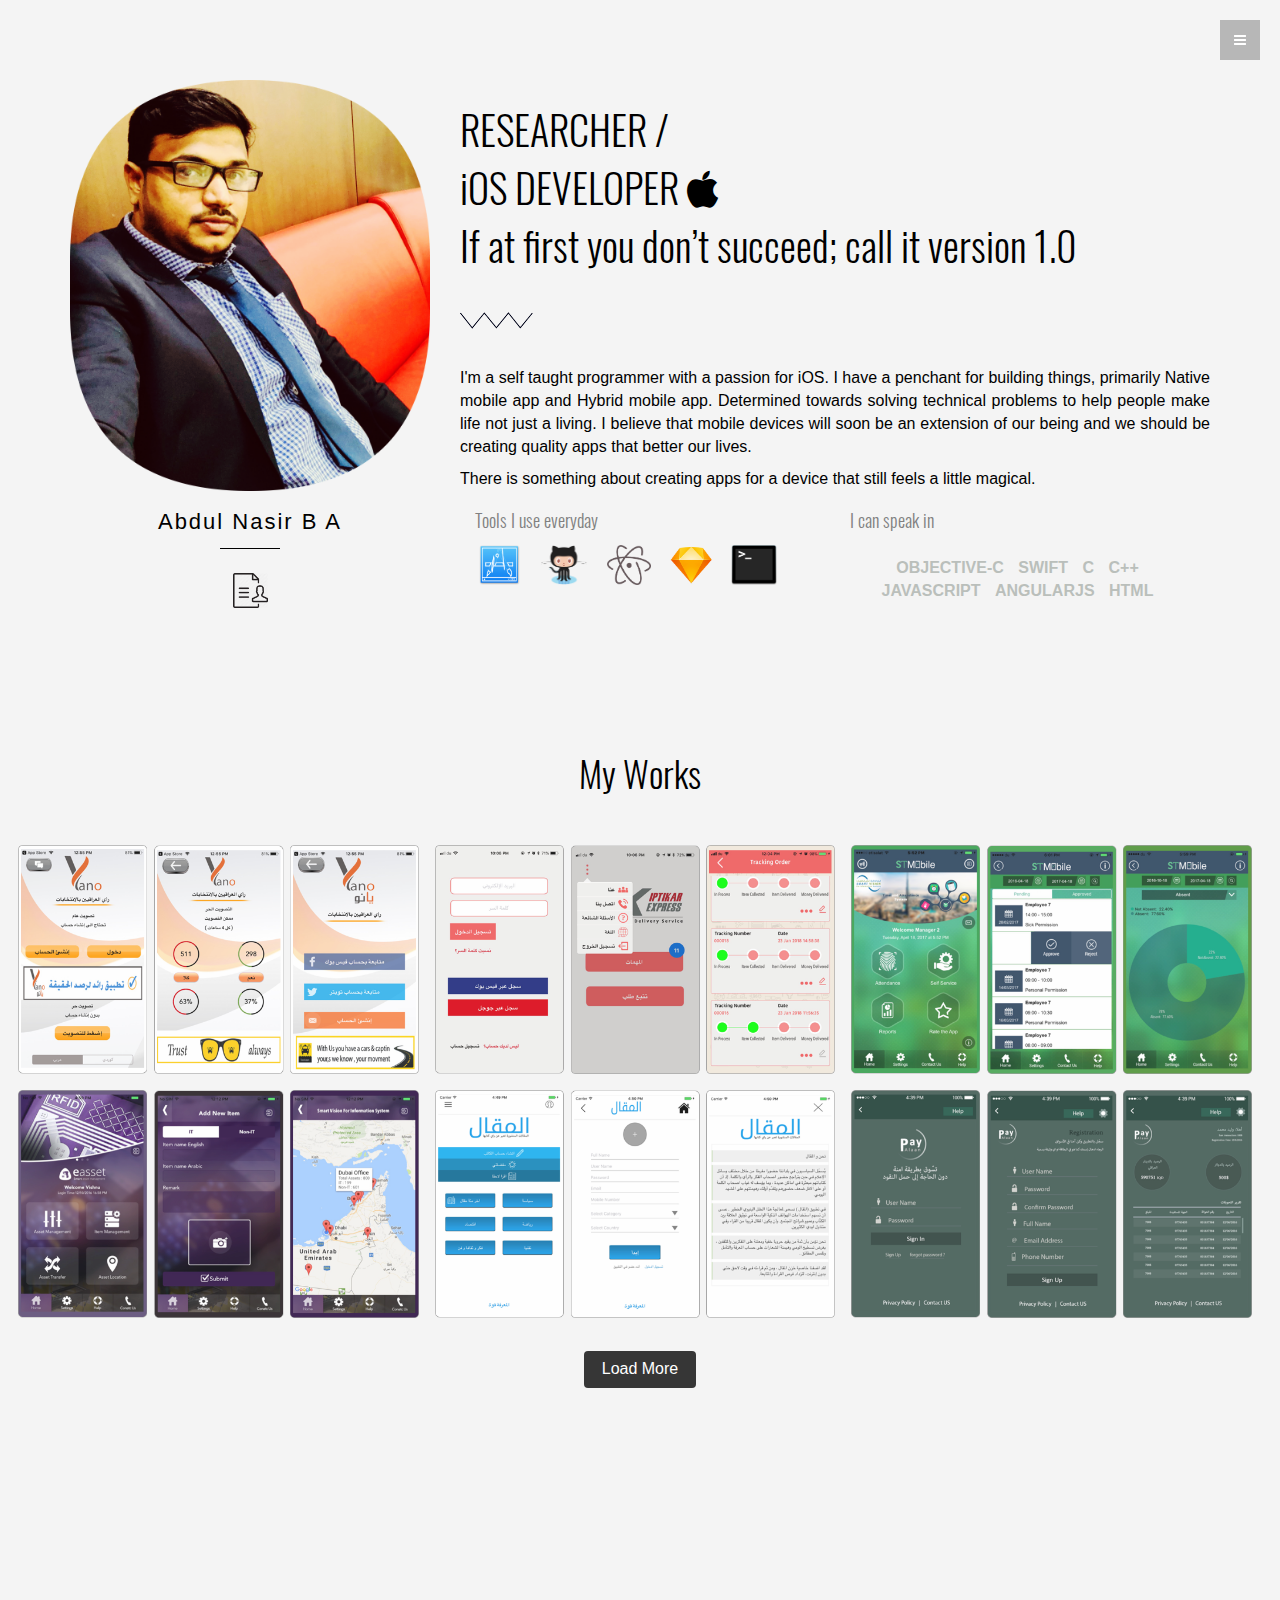
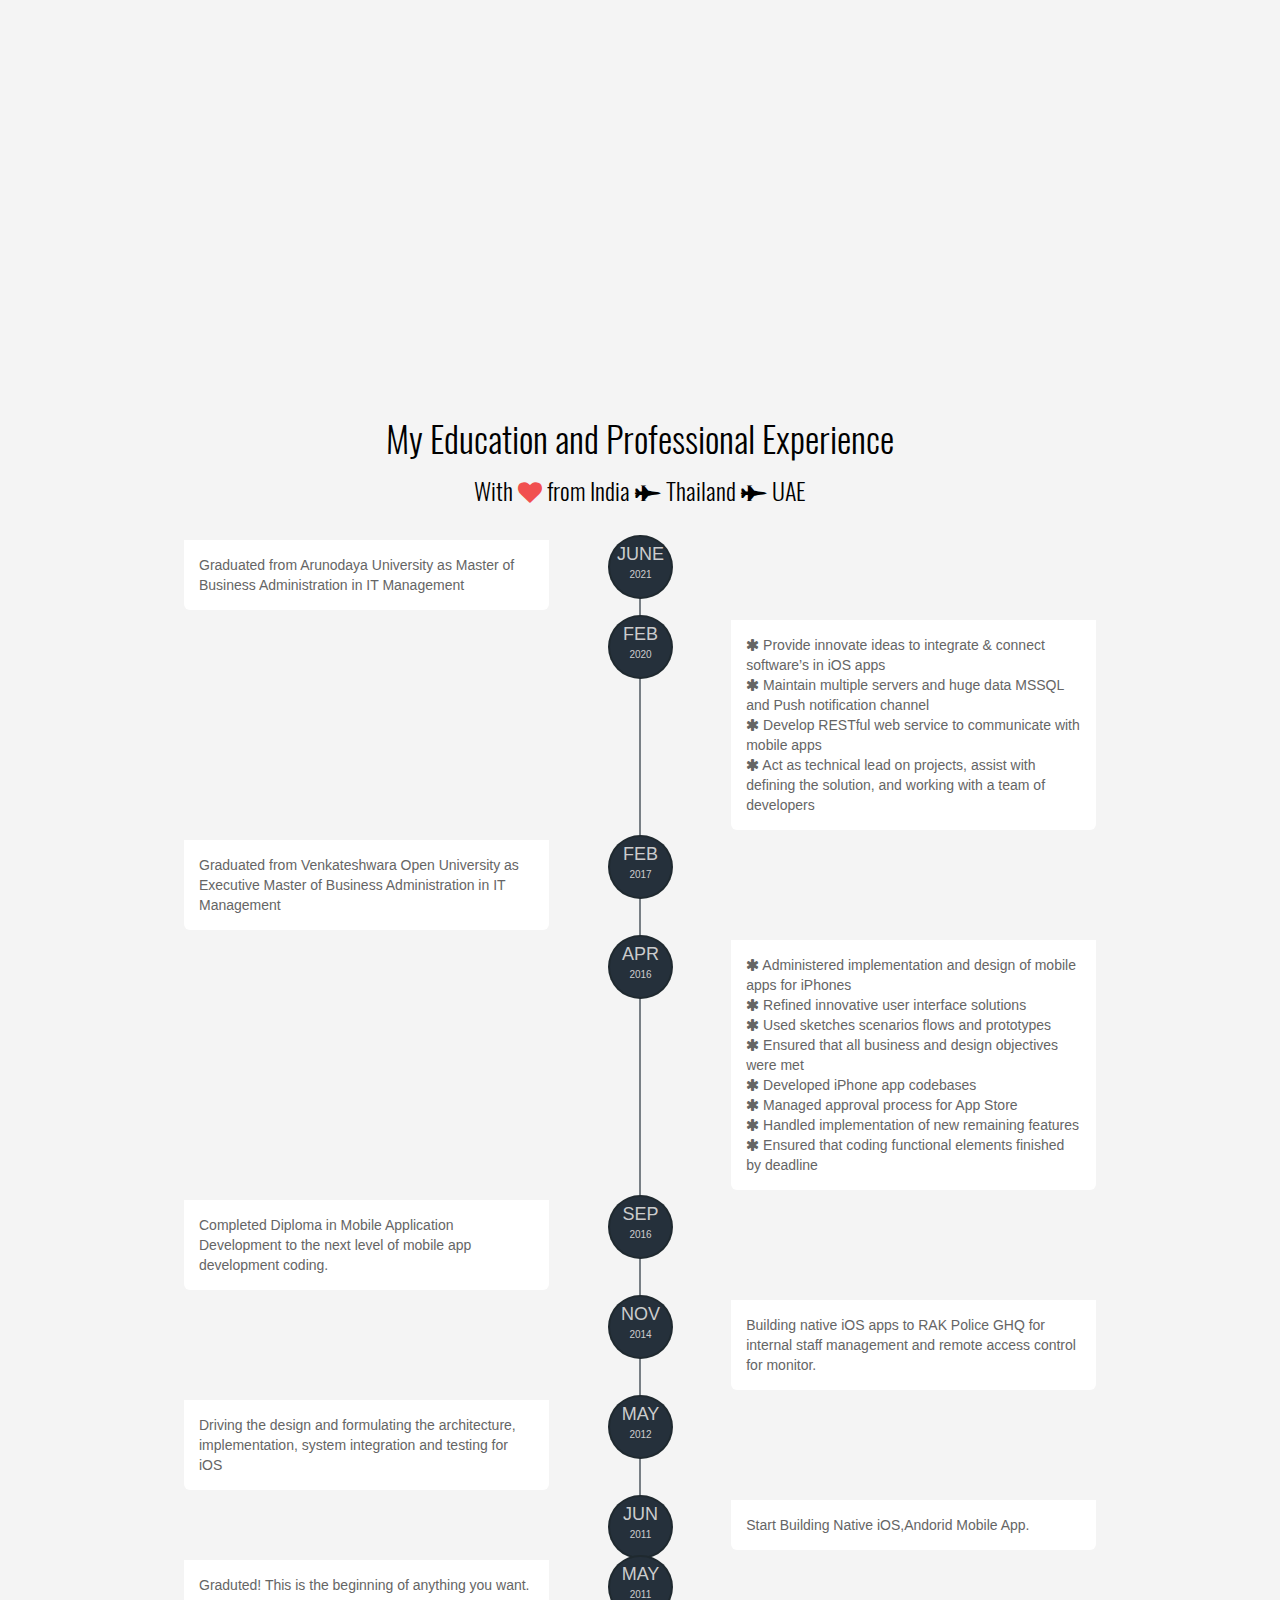
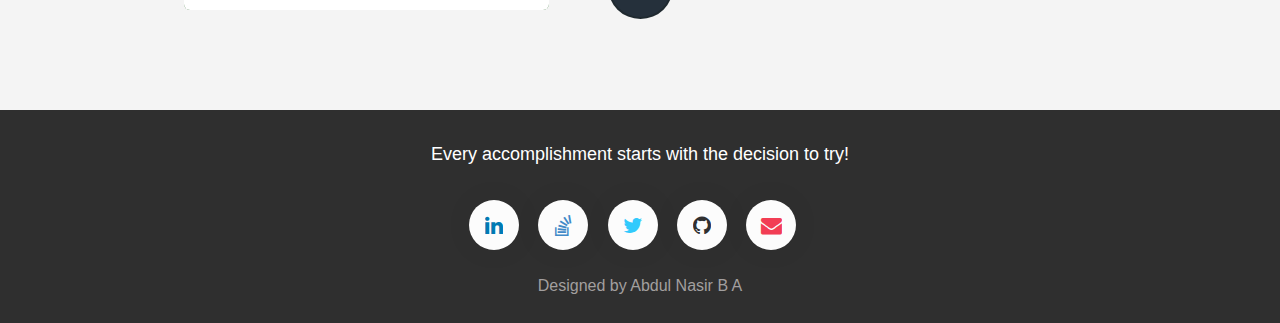
==== commit 3ab8c594: "exp updated" ====
--- a/index.htm
+++ b/index.htm
@@ -62,19 +62,7 @@
 	</nav>
 
 	<section id="home" name="home"></section>
-	<div id="headerwrap">
-		<div class="container head-Content">
-			<div class="row">
-				<div class="col-md-12 ">
-          <div class="banner-text">
-          <h1>Hey there! I'm</h1>
-          <h1><span class="typed-content"></span></h1>
-        </div>
-          <a href="#about" class="smoothScroll scroll-button"><img src="assets\img\Scroll-Down.png" class="bounce" alt="scroll-down"></a>
-				</div>
-			</div><! --/row -->
-		</div><! --/container -->
-	</div><! --/headerwrap -->
+
 
 	<section id="about" name="about"></section>
 	<div id="aboutwrap">
@@ -126,7 +114,7 @@
 	</div><!-- /aboutwrap -->
 
 	<!-- ABOUT SEPARATOR -->
-	<div class="sep about hidden-xs" data-stellar-background-ratio="0.5"></div>
+
 
 	<!-- WORK SECTION -->
 	<section id="work" name="work"></section>
@@ -234,7 +222,29 @@
 			</div><!--/row -->
 
     <section id="timeline">
-		
+        <article>
+          <div class="inner">
+            <span class="date">
+              <!-- <span class="day">17<sup>th</sup></span> -->
+              <span class="month">June</span>
+              <span class="year">2021</span>
+            </span>
+            <h2>Arunodaya University - MBA IT</h2>
+            <p>Graduated from Arunodaya University as Master of Business Administration in IT Management</p>
+          </div>
+        </article>
+        <article>
+        <div class="inner">
+          <span class="date">
+            <!-- <span class="day">6<sup>th</sup></span> -->
+            <span class="month">Feb</span>
+            <span class="year">2020</span>
+          </span>
+          <h2>ADSC - iOS Engineer</h2>
+          <p><span class="fa fa-asterisk asterisk"></span> Provide innovate ideas to integrate & connect software’s in iOS apps <br/><span class="fa fa-asterisk asterisk"></span> Maintain multiple servers and huge data MSSQL and Push notification channel <br/><span class="fa fa-asterisk asterisk"></span> Develop RESTful web service to communicate with mobile apps <br/><span class="fa fa-asterisk asterisk"></span> Act as technical lead on projects, assist with defining the solution, and working with a team of
+          developers</p>
+        </div>
+      </article>
     <article>
       <div class="inner">
         <span class="date">
@@ -302,7 +312,7 @@
         </div>
       </article>
       <article>
-        <div class="inner">
+        <div class="inner" style="background: #3c763d;">
           <span class="date">
             <!-- <span class="day">30<sup>th</sup></span> -->
             <span class="month">May</span>
